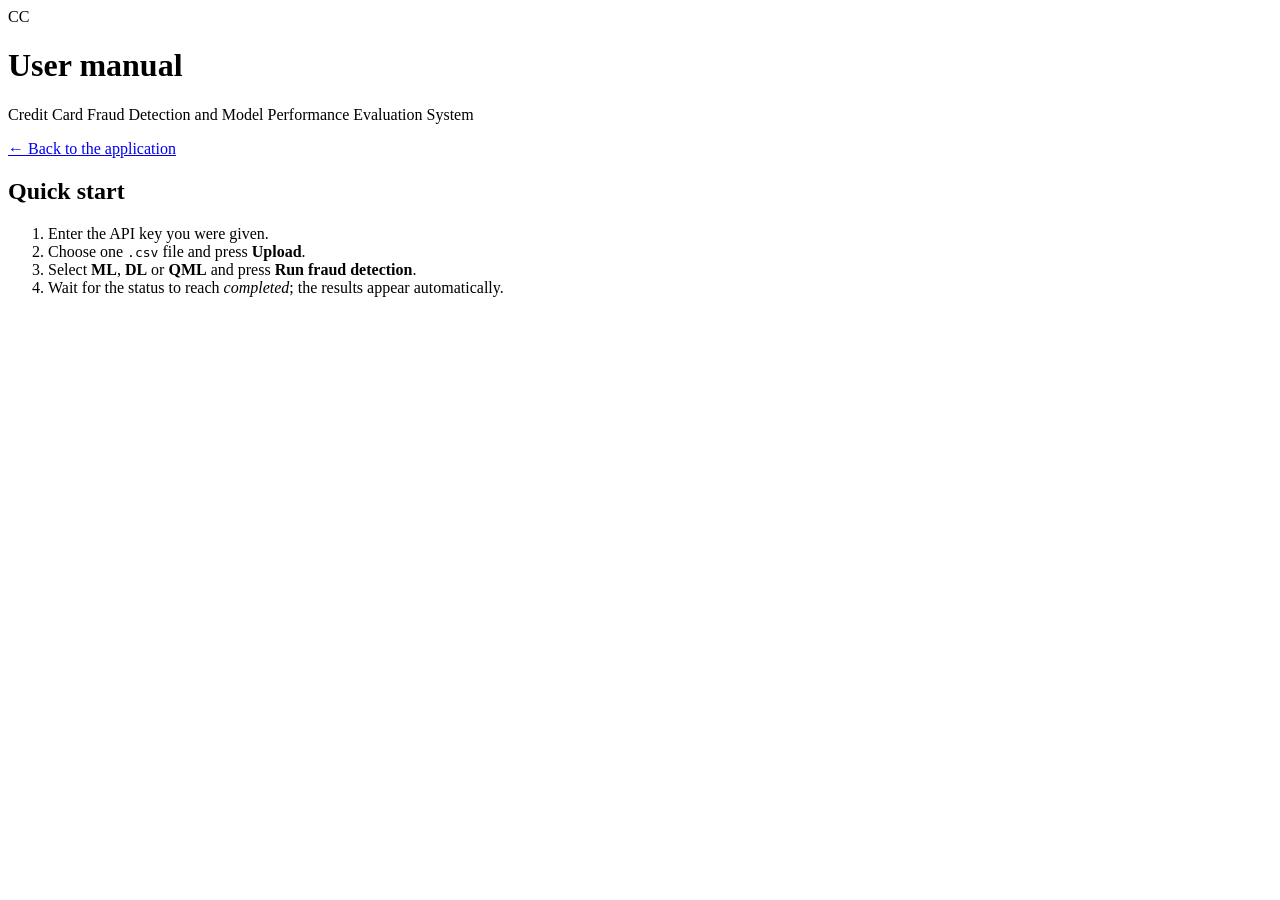
==== client/help.html @ 99098c05 "S2-05: help link, user manual page, single stylesheet, 1280x720 layout - "Help & user manual" link i" ====
<!doctype html>
<html lang="en">
<head>
  <meta charset="utf-8">
  <meta name="viewport" content="width=device-width, initial-scale=1">
  <title>User manual - Credit Card Fraud Detection</title>
  <link rel="stylesheet" href="/static/style.css">
</head>
<body>
  <header class="topbar">
    <div class="brand">
      <span class="logo" aria-hidden="true">CC</span>
      <div>
        <h1>User manual</h1>
        <p class="subtitle">Credit Card Fraud Detection and Model Performance Evaluation System</p>
      </div>
    </div>
    <nav class="topnav"><a href="/" data-testid="back-link">&larr; Back to the application</a></nav>
  </header>
  <main class="manual" data-testid="user-manual">
    <h2>Quick start</h2>
    <ol>
      <li>Enter the API key you were given.</li>
      <li>Choose one <code>.csv</code> file and press <strong>Upload</strong>.</li>
      <li>Select <strong>ML</strong>, <strong>DL</strong> or <strong>QML</strong> and press <strong>Run fraud detection</strong>.</li>
      <li>Wait for the status to reach <em>completed</em>; the results appear automatically.</li>
    </ol>
  </main>
</body>
</html>
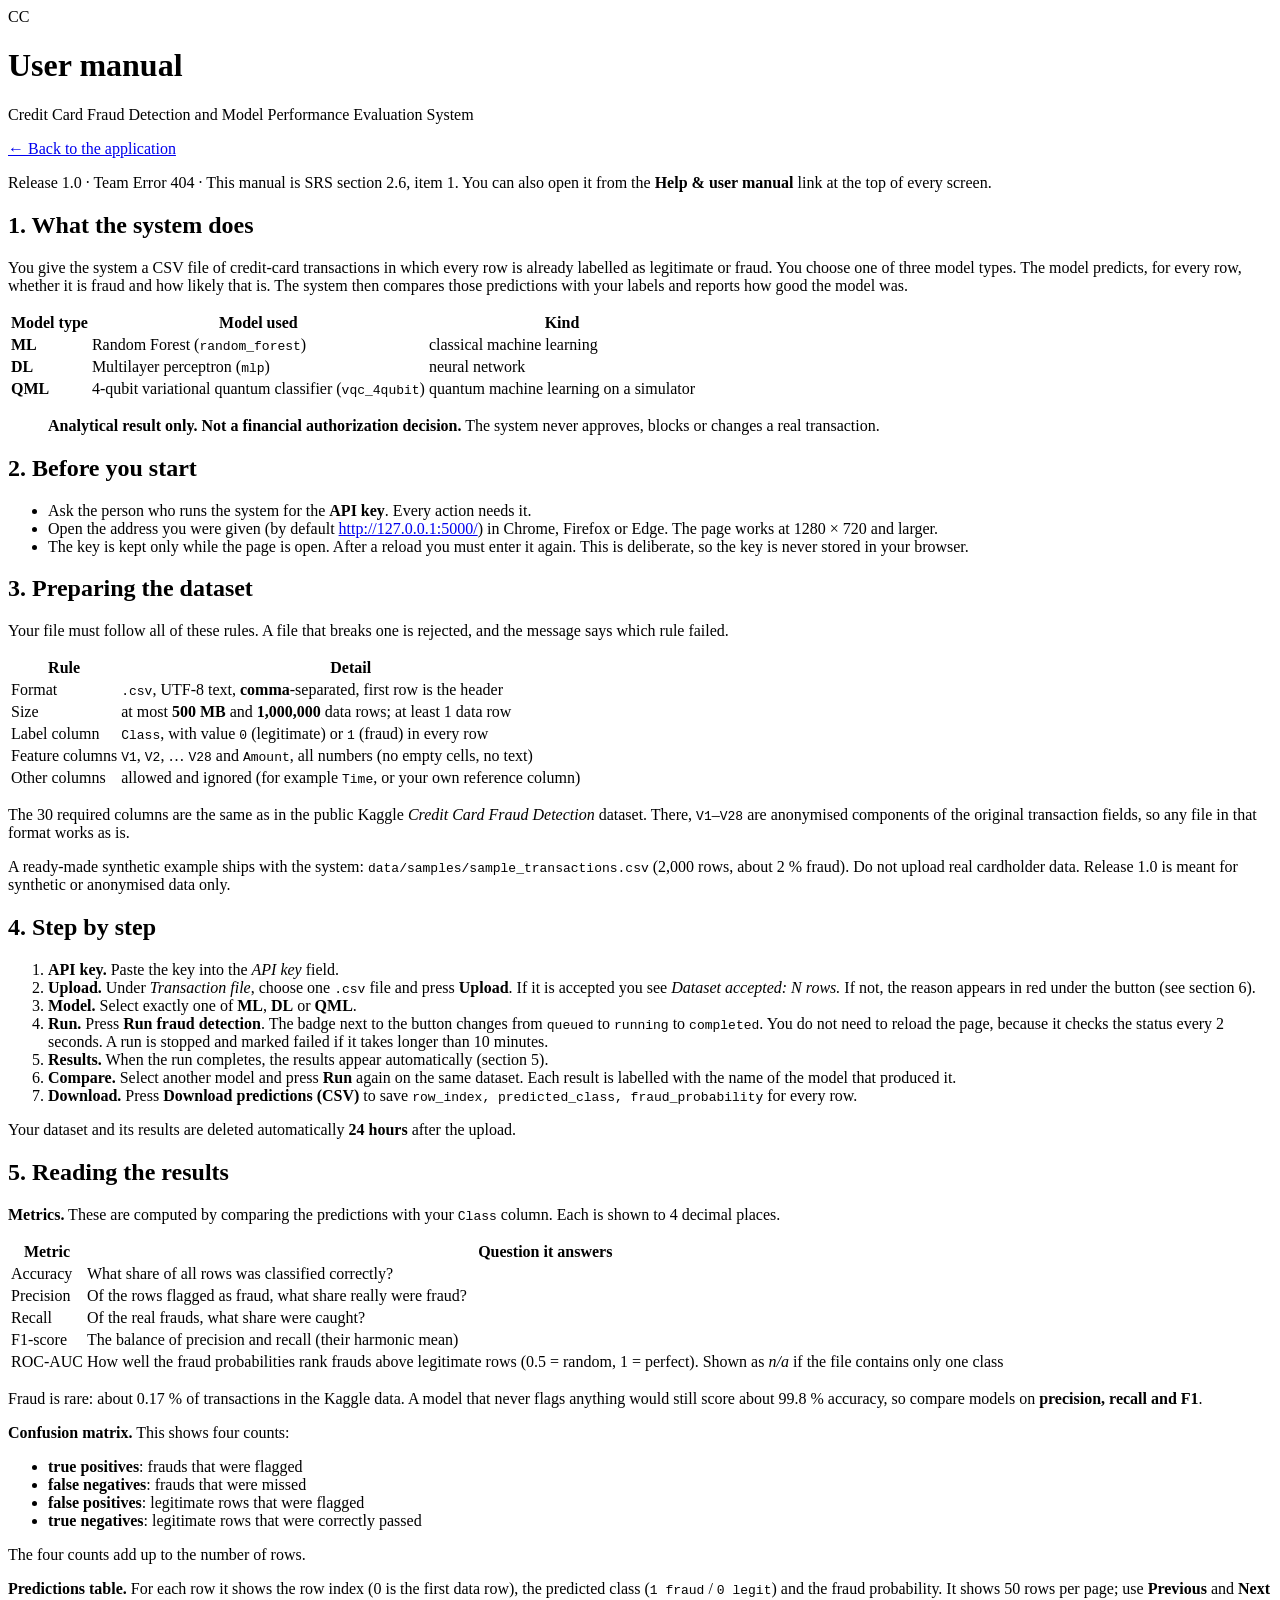
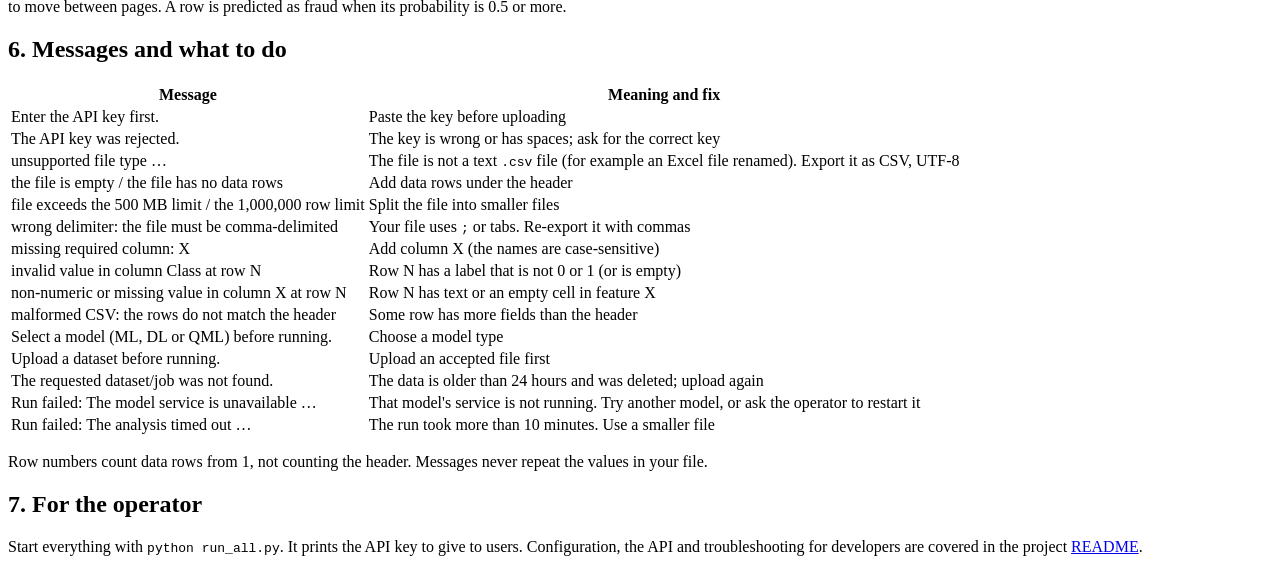
==== commit 515bc4fe: "S2-12: user manual (dataset schema, workflow, troubleshooting) - docs/USER_MANUAL.md, also rendered " ====
--- a/client/help.html
+++ b/client/help.html
@@ -18,13 +18,230 @@
     <nav class="topnav"><a href="/" data-testid="back-link">&larr; Back to the application</a></nav>
   </header>
   <main class="manual" data-testid="user-manual">
-    <h2>Quick start</h2>
-    <ol>
-      <li>Enter the API key you were given.</li>
-      <li>Choose one <code>.csv</code> file and press <strong>Upload</strong>.</li>
-      <li>Select <strong>ML</strong>, <strong>DL</strong> or <strong>QML</strong> and press <strong>Run fraud detection</strong>.</li>
-      <li>Wait for the status to reach <em>completed</em>; the results appear automatically.</li>
-    </ol>
+<p>Release 1.0 · Team Error 404 · This manual is SRS section 2.6, item 1. You can also open it from
+the <strong>Help &amp; user manual</strong> link at the top of every screen.</p>
+<h2>1. What the system does</h2>
+<p>You give the system a CSV file of credit-card transactions in which every row is already labelled
+as legitimate or fraud. You choose one of three model types. The model predicts, for every row,
+whether it is fraud and how likely that is. The system then compares those predictions with your
+labels and reports how good the model was.</p>
+<table>
+<thead>
+<tr>
+<th>Model type</th>
+<th>Model used</th>
+<th>Kind</th>
+</tr>
+</thead>
+<tbody>
+<tr>
+<td><strong>ML</strong></td>
+<td>Random Forest (<code>random_forest</code>)</td>
+<td>classical machine learning</td>
+</tr>
+<tr>
+<td><strong>DL</strong></td>
+<td>Multilayer perceptron (<code>mlp</code>)</td>
+<td>neural network</td>
+</tr>
+<tr>
+<td><strong>QML</strong></td>
+<td>4-qubit variational quantum classifier (<code>vqc_4qubit</code>)</td>
+<td>quantum machine learning on a simulator</td>
+</tr>
+</tbody>
+</table>
+<blockquote>
+<p><strong>Analytical result only. Not a financial authorization decision.</strong> The system never approves,
+blocks or changes a real transaction.</p>
+</blockquote>
+<h2>2. Before you start</h2>
+<ul>
+<li>Ask the person who runs the system for the <strong>API key</strong>. Every action needs it.</li>
+<li>Open the address you were given (by default <a href="http://127.0.0.1:5000/">http://127.0.0.1:5000/</a>) in Chrome, Firefox or Edge.
+  The page works at 1280 × 720 and larger.</li>
+<li>The key is kept only while the page is open. After a reload you must enter it again. This is
+  deliberate, so the key is never stored in your browser.</li>
+</ul>
+<h2>3. Preparing the dataset</h2>
+<p>Your file must follow all of these rules. A file that breaks one is rejected, and the message says
+which rule failed.</p>
+<table>
+<thead>
+<tr>
+<th>Rule</th>
+<th>Detail</th>
+</tr>
+</thead>
+<tbody>
+<tr>
+<td>Format</td>
+<td><code>.csv</code>, UTF-8 text, <strong>comma</strong>-separated, first row is the header</td>
+</tr>
+<tr>
+<td>Size</td>
+<td>at most <strong>500 MB</strong> and <strong>1,000,000</strong> data rows; at least 1 data row</td>
+</tr>
+<tr>
+<td>Label column</td>
+<td><code>Class</code>, with value <code>0</code> (legitimate) or <code>1</code> (fraud) in every row</td>
+</tr>
+<tr>
+<td>Feature columns</td>
+<td><code>V1</code>, <code>V2</code>, … <code>V28</code> and <code>Amount</code>, all numbers (no empty cells, no text)</td>
+</tr>
+<tr>
+<td>Other columns</td>
+<td>allowed and ignored (for example <code>Time</code>, or your own reference column)</td>
+</tr>
+</tbody>
+</table>
+<p>The 30 required columns are the same as in the public Kaggle <em>Credit Card Fraud Detection</em> dataset.
+There, <code>V1</code>–<code>V28</code> are anonymised components of the original transaction fields, so any file in that
+format works as is.</p>
+<p>A ready-made synthetic example ships with the system: <code>data/samples/sample_transactions.csv</code>
+(2,000 rows, about 2 % fraud). Do not upload real cardholder data. Release 1.0 is meant for
+synthetic or anonymised data only.</p>
+<h2>4. Step by step</h2>
+<ol>
+<li><strong>API key.</strong> Paste the key into the <em>API key</em> field.</li>
+<li><strong>Upload.</strong> Under <em>Transaction file</em>, choose one <code>.csv</code> file and press <strong>Upload</strong>. If it is
+   accepted you see <em>Dataset accepted: N rows.</em> If not, the reason appears in red under the button
+   (see section 6).</li>
+<li><strong>Model.</strong> Select exactly one of <strong>ML</strong>, <strong>DL</strong> or <strong>QML</strong>.</li>
+<li><strong>Run.</strong> Press <strong>Run fraud detection</strong>. The badge next to the button changes from
+   <code>queued</code> to <code>running</code> to <code>completed</code>. You do not need to reload the page, because it checks the
+   status every 2 seconds. A run is stopped and marked failed if it takes longer than 10 minutes.</li>
+<li><strong>Results.</strong> When the run completes, the results appear automatically (section 5).</li>
+<li><strong>Compare.</strong> Select another model and press <strong>Run</strong> again on the same dataset. Each result is
+   labelled with the name of the model that produced it.</li>
+<li><strong>Download.</strong> Press <strong>Download predictions (CSV)</strong> to save <code>row_index, predicted_class,
+   fraud_probability</code> for every row.</li>
+</ol>
+<p>Your dataset and its results are deleted automatically <strong>24 hours</strong> after the upload.</p>
+<h2>5. Reading the results</h2>
+<p><strong>Metrics.</strong> These are computed by comparing the predictions with your <code>Class</code> column. Each is shown
+to 4 decimal places.</p>
+<table>
+<thead>
+<tr>
+<th>Metric</th>
+<th>Question it answers</th>
+</tr>
+</thead>
+<tbody>
+<tr>
+<td>Accuracy</td>
+<td>What share of all rows was classified correctly?</td>
+</tr>
+<tr>
+<td>Precision</td>
+<td>Of the rows flagged as fraud, what share really were fraud?</td>
+</tr>
+<tr>
+<td>Recall</td>
+<td>Of the real frauds, what share were caught?</td>
+</tr>
+<tr>
+<td>F1-score</td>
+<td>The balance of precision and recall (their harmonic mean)</td>
+</tr>
+<tr>
+<td>ROC-AUC</td>
+<td>How well the fraud probabilities rank frauds above legitimate rows (0.5 = random, 1 = perfect). Shown as <em>n/a</em> if the file contains only one class</td>
+</tr>
+</tbody>
+</table>
+<p>Fraud is rare: about 0.17 % of transactions in the Kaggle data. A model that never flags anything
+would still score about 99.8 % accuracy, so compare models on <strong>precision, recall and F1</strong>.</p>
+<p><strong>Confusion matrix.</strong> This shows four counts:</p>
+<ul>
+<li><strong>true positives</strong>: frauds that were flagged</li>
+<li><strong>false negatives</strong>: frauds that were missed</li>
+<li><strong>false positives</strong>: legitimate rows that were flagged</li>
+<li><strong>true negatives</strong>: legitimate rows that were correctly passed</li>
+</ul>
+<p>The four counts add up to the number of rows.</p>
+<p><strong>Predictions table.</strong> For each row it shows the row index (0 is the first data row), the predicted
+class (<code>1 fraud</code> / <code>0 legit</code>) and the fraud probability. It shows 50 rows per page; use <strong>Previous</strong>
+and <strong>Next</strong> to move between pages. A row is predicted as fraud when its probability is 0.5 or more.</p>
+<h2>6. Messages and what to do</h2>
+<table>
+<thead>
+<tr>
+<th>Message</th>
+<th>Meaning and fix</th>
+</tr>
+</thead>
+<tbody>
+<tr>
+<td>Enter the API key first.</td>
+<td>Paste the key before uploading</td>
+</tr>
+<tr>
+<td>The API key was rejected.</td>
+<td>The key is wrong or has spaces; ask for the correct key</td>
+</tr>
+<tr>
+<td>unsupported file type …</td>
+<td>The file is not a text <code>.csv</code> file (for example an Excel file renamed). Export it as CSV, UTF-8</td>
+</tr>
+<tr>
+<td>the file is empty / the file has no data rows</td>
+<td>Add data rows under the header</td>
+</tr>
+<tr>
+<td>file exceeds the 500 MB limit / the 1,000,000 row limit</td>
+<td>Split the file into smaller files</td>
+</tr>
+<tr>
+<td>wrong delimiter: the file must be comma-delimited</td>
+<td>Your file uses <code>;</code> or tabs. Re-export it with commas</td>
+</tr>
+<tr>
+<td>missing required column: X</td>
+<td>Add column X (the names are case-sensitive)</td>
+</tr>
+<tr>
+<td>invalid value in column Class at row N</td>
+<td>Row N has a label that is not 0 or 1 (or is empty)</td>
+</tr>
+<tr>
+<td>non-numeric or missing value in column X at row N</td>
+<td>Row N has text or an empty cell in feature X</td>
+</tr>
+<tr>
+<td>malformed CSV: the rows do not match the header</td>
+<td>Some row has more fields than the header</td>
+</tr>
+<tr>
+<td>Select a model (ML, DL or QML) before running.</td>
+<td>Choose a model type</td>
+</tr>
+<tr>
+<td>Upload a dataset before running.</td>
+<td>Upload an accepted file first</td>
+</tr>
+<tr>
+<td>The requested dataset/job was not found.</td>
+<td>The data is older than 24 hours and was deleted; upload again</td>
+</tr>
+<tr>
+<td>Run failed: The model service is unavailable …</td>
+<td>That model's service is not running. Try another model, or ask the operator to restart it</td>
+</tr>
+<tr>
+<td>Run failed: The analysis timed out …</td>
+<td>The run took more than 10 minutes. Use a smaller file</td>
+</tr>
+</tbody>
+</table>
+<p>Row numbers count data rows from 1, not counting the header. Messages never repeat the values
+in your file.</p>
+<h2>7. For the operator</h2>
+<p>Start everything with <code>python run_all.py</code>. It prints the API key to give to users. Configuration,
+the API and troubleshooting for developers are covered in the project
+<a href="https://github.com/AMAN-PRIYANSH/SE-MINI-PROJECT#readme">README</a>.</p>
   </main>
 </body>
 </html>
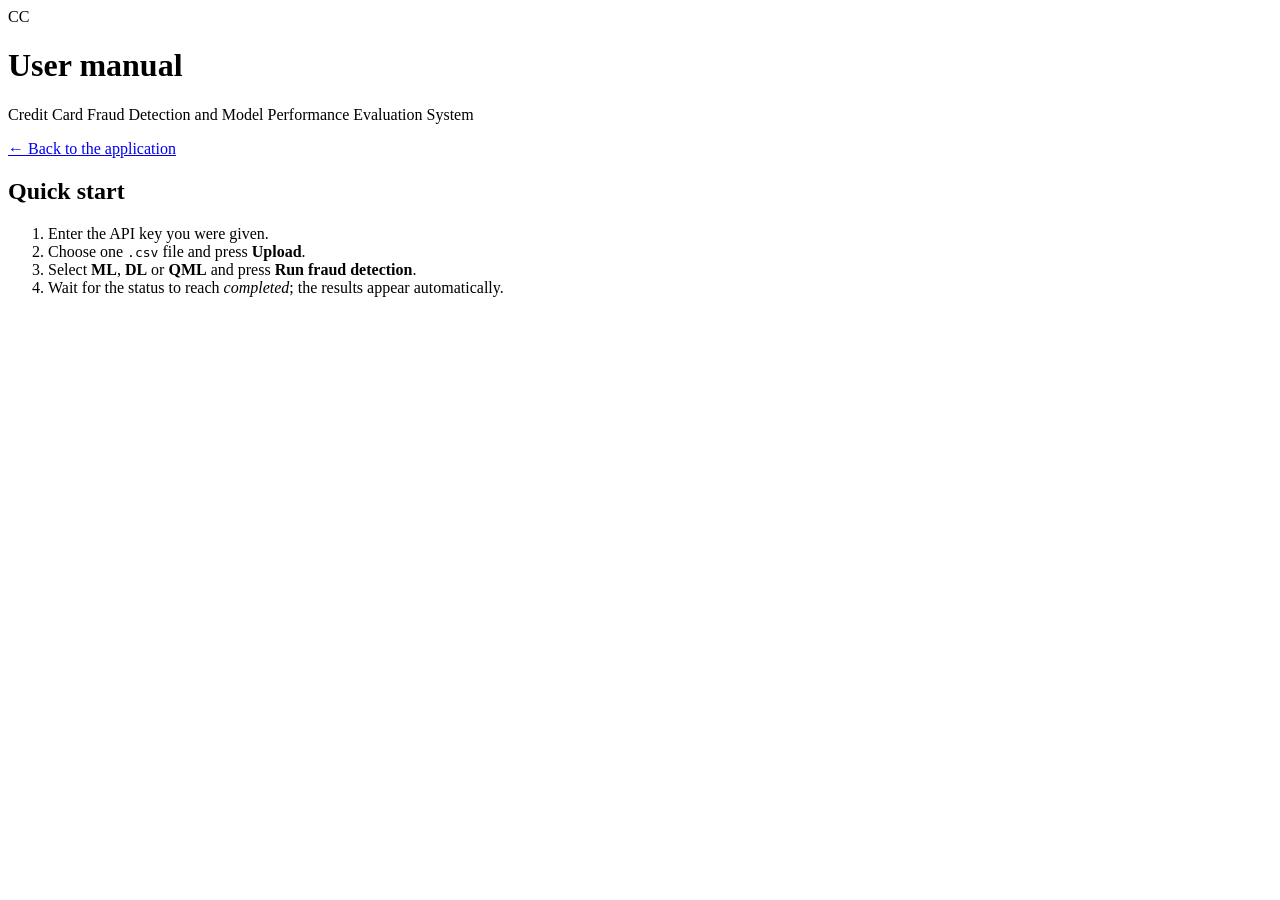
==== commit 07563586: "Merge e8d4ca0c48719fe1cec01365cbdfaba96f766314 into 2ce9b13adddfa24fc6ad812a5352a7b7e3734dda" ====
--- a/client/help.html
+++ b/client/help.html
@@ -18,230 +18,13 @@
     <nav class="topnav"><a href="/" data-testid="back-link">&larr; Back to the application</a></nav>
   </header>
   <main class="manual" data-testid="user-manual">
-<p>Release 1.0 · Team Error 404 · This manual is SRS section 2.6, item 1. You can also open it from
-the <strong>Help &amp; user manual</strong> link at the top of every screen.</p>
-<h2>1. What the system does</h2>
-<p>You give the system a CSV file of credit-card transactions in which every row is already labelled
-as legitimate or fraud. You choose one of three model types. The model predicts, for every row,
-whether it is fraud and how likely that is. The system then compares those predictions with your
-labels and reports how good the model was.</p>
-<table>
-<thead>
-<tr>
-<th>Model type</th>
-<th>Model used</th>
-<th>Kind</th>
-</tr>
-</thead>
-<tbody>
-<tr>
-<td><strong>ML</strong></td>
-<td>Random Forest (<code>random_forest</code>)</td>
-<td>classical machine learning</td>
-</tr>
-<tr>
-<td><strong>DL</strong></td>
-<td>Multilayer perceptron (<code>mlp</code>)</td>
-<td>neural network</td>
-</tr>
-<tr>
-<td><strong>QML</strong></td>
-<td>4-qubit variational quantum classifier (<code>vqc_4qubit</code>)</td>
-<td>quantum machine learning on a simulator</td>
-</tr>
-</tbody>
-</table>
-<blockquote>
-<p><strong>Analytical result only. Not a financial authorization decision.</strong> The system never approves,
-blocks or changes a real transaction.</p>
-</blockquote>
-<h2>2. Before you start</h2>
-<ul>
-<li>Ask the person who runs the system for the <strong>API key</strong>. Every action needs it.</li>
-<li>Open the address you were given (by default <a href="http://127.0.0.1:5000/">http://127.0.0.1:5000/</a>) in Chrome, Firefox or Edge.
-  The page works at 1280 × 720 and larger.</li>
-<li>The key is kept only while the page is open. After a reload you must enter it again. This is
-  deliberate, so the key is never stored in your browser.</li>
-</ul>
-<h2>3. Preparing the dataset</h2>
-<p>Your file must follow all of these rules. A file that breaks one is rejected, and the message says
-which rule failed.</p>
-<table>
-<thead>
-<tr>
-<th>Rule</th>
-<th>Detail</th>
-</tr>
-</thead>
-<tbody>
-<tr>
-<td>Format</td>
-<td><code>.csv</code>, UTF-8 text, <strong>comma</strong>-separated, first row is the header</td>
-</tr>
-<tr>
-<td>Size</td>
-<td>at most <strong>500 MB</strong> and <strong>1,000,000</strong> data rows; at least 1 data row</td>
-</tr>
-<tr>
-<td>Label column</td>
-<td><code>Class</code>, with value <code>0</code> (legitimate) or <code>1</code> (fraud) in every row</td>
-</tr>
-<tr>
-<td>Feature columns</td>
-<td><code>V1</code>, <code>V2</code>, … <code>V28</code> and <code>Amount</code>, all numbers (no empty cells, no text)</td>
-</tr>
-<tr>
-<td>Other columns</td>
-<td>allowed and ignored (for example <code>Time</code>, or your own reference column)</td>
-</tr>
-</tbody>
-</table>
-<p>The 30 required columns are the same as in the public Kaggle <em>Credit Card Fraud Detection</em> dataset.
-There, <code>V1</code>–<code>V28</code> are anonymised components of the original transaction fields, so any file in that
-format works as is.</p>
-<p>A ready-made synthetic example ships with the system: <code>data/samples/sample_transactions.csv</code>
-(2,000 rows, about 2 % fraud). Do not upload real cardholder data. Release 1.0 is meant for
-synthetic or anonymised data only.</p>
-<h2>4. Step by step</h2>
-<ol>
-<li><strong>API key.</strong> Paste the key into the <em>API key</em> field.</li>
-<li><strong>Upload.</strong> Under <em>Transaction file</em>, choose one <code>.csv</code> file and press <strong>Upload</strong>. If it is
-   accepted you see <em>Dataset accepted: N rows.</em> If not, the reason appears in red under the button
-   (see section 6).</li>
-<li><strong>Model.</strong> Select exactly one of <strong>ML</strong>, <strong>DL</strong> or <strong>QML</strong>.</li>
-<li><strong>Run.</strong> Press <strong>Run fraud detection</strong>. The badge next to the button changes from
-   <code>queued</code> to <code>running</code> to <code>completed</code>. You do not need to reload the page, because it checks the
-   status every 2 seconds. A run is stopped and marked failed if it takes longer than 10 minutes.</li>
-<li><strong>Results.</strong> When the run completes, the results appear automatically (section 5).</li>
-<li><strong>Compare.</strong> Select another model and press <strong>Run</strong> again on the same dataset. Each result is
-   labelled with the name of the model that produced it.</li>
-<li><strong>Download.</strong> Press <strong>Download predictions (CSV)</strong> to save <code>row_index, predicted_class,
-   fraud_probability</code> for every row.</li>
-</ol>
-<p>Your dataset and its results are deleted automatically <strong>24 hours</strong> after the upload.</p>
-<h2>5. Reading the results</h2>
-<p><strong>Metrics.</strong> These are computed by comparing the predictions with your <code>Class</code> column. Each is shown
-to 4 decimal places.</p>
-<table>
-<thead>
-<tr>
-<th>Metric</th>
-<th>Question it answers</th>
-</tr>
-</thead>
-<tbody>
-<tr>
-<td>Accuracy</td>
-<td>What share of all rows was classified correctly?</td>
-</tr>
-<tr>
-<td>Precision</td>
-<td>Of the rows flagged as fraud, what share really were fraud?</td>
-</tr>
-<tr>
-<td>Recall</td>
-<td>Of the real frauds, what share were caught?</td>
-</tr>
-<tr>
-<td>F1-score</td>
-<td>The balance of precision and recall (their harmonic mean)</td>
-</tr>
-<tr>
-<td>ROC-AUC</td>
-<td>How well the fraud probabilities rank frauds above legitimate rows (0.5 = random, 1 = perfect). Shown as <em>n/a</em> if the file contains only one class</td>
-</tr>
-</tbody>
-</table>
-<p>Fraud is rare: about 0.17 % of transactions in the Kaggle data. A model that never flags anything
-would still score about 99.8 % accuracy, so compare models on <strong>precision, recall and F1</strong>.</p>
-<p><strong>Confusion matrix.</strong> This shows four counts:</p>
-<ul>
-<li><strong>true positives</strong>: frauds that were flagged</li>
-<li><strong>false negatives</strong>: frauds that were missed</li>
-<li><strong>false positives</strong>: legitimate rows that were flagged</li>
-<li><strong>true negatives</strong>: legitimate rows that were correctly passed</li>
-</ul>
-<p>The four counts add up to the number of rows.</p>
-<p><strong>Predictions table.</strong> For each row it shows the row index (0 is the first data row), the predicted
-class (<code>1 fraud</code> / <code>0 legit</code>) and the fraud probability. It shows 50 rows per page; use <strong>Previous</strong>
-and <strong>Next</strong> to move between pages. A row is predicted as fraud when its probability is 0.5 or more.</p>
-<h2>6. Messages and what to do</h2>
-<table>
-<thead>
-<tr>
-<th>Message</th>
-<th>Meaning and fix</th>
-</tr>
-</thead>
-<tbody>
-<tr>
-<td>Enter the API key first.</td>
-<td>Paste the key before uploading</td>
-</tr>
-<tr>
-<td>The API key was rejected.</td>
-<td>The key is wrong or has spaces; ask for the correct key</td>
-</tr>
-<tr>
-<td>unsupported file type …</td>
-<td>The file is not a text <code>.csv</code> file (for example an Excel file renamed). Export it as CSV, UTF-8</td>
-</tr>
-<tr>
-<td>the file is empty / the file has no data rows</td>
-<td>Add data rows under the header</td>
-</tr>
-<tr>
-<td>file exceeds the 500 MB limit / the 1,000,000 row limit</td>
-<td>Split the file into smaller files</td>
-</tr>
-<tr>
-<td>wrong delimiter: the file must be comma-delimited</td>
-<td>Your file uses <code>;</code> or tabs. Re-export it with commas</td>
-</tr>
-<tr>
-<td>missing required column: X</td>
-<td>Add column X (the names are case-sensitive)</td>
-</tr>
-<tr>
-<td>invalid value in column Class at row N</td>
-<td>Row N has a label that is not 0 or 1 (or is empty)</td>
-</tr>
-<tr>
-<td>non-numeric or missing value in column X at row N</td>
-<td>Row N has text or an empty cell in feature X</td>
-</tr>
-<tr>
-<td>malformed CSV: the rows do not match the header</td>
-<td>Some row has more fields than the header</td>
-</tr>
-<tr>
-<td>Select a model (ML, DL or QML) before running.</td>
-<td>Choose a model type</td>
-</tr>
-<tr>
-<td>Upload a dataset before running.</td>
-<td>Upload an accepted file first</td>
-</tr>
-<tr>
-<td>The requested dataset/job was not found.</td>
-<td>The data is older than 24 hours and was deleted; upload again</td>
-</tr>
-<tr>
-<td>Run failed: The model service is unavailable …</td>
-<td>That model's service is not running. Try another model, or ask the operator to restart it</td>
-</tr>
-<tr>
-<td>Run failed: The analysis timed out …</td>
-<td>The run took more than 10 minutes. Use a smaller file</td>
-</tr>
-</tbody>
-</table>
-<p>Row numbers count data rows from 1, not counting the header. Messages never repeat the values
-in your file.</p>
-<h2>7. For the operator</h2>
-<p>Start everything with <code>python run_all.py</code>. It prints the API key to give to users. Configuration,
-the API and troubleshooting for developers are covered in the project
-<a href="https://github.com/AMAN-PRIYANSH/SE-MINI-PROJECT#readme">README</a>.</p>
+    <h2>Quick start</h2>
+    <ol>
+      <li>Enter the API key you were given.</li>
+      <li>Choose one <code>.csv</code> file and press <strong>Upload</strong>.</li>
+      <li>Select <strong>ML</strong>, <strong>DL</strong> or <strong>QML</strong> and press <strong>Run fraud detection</strong>.</li>
+      <li>Wait for the status to reach <em>completed</em>; the results appear automatically.</li>
+    </ol>
   </main>
 </body>
 </html>
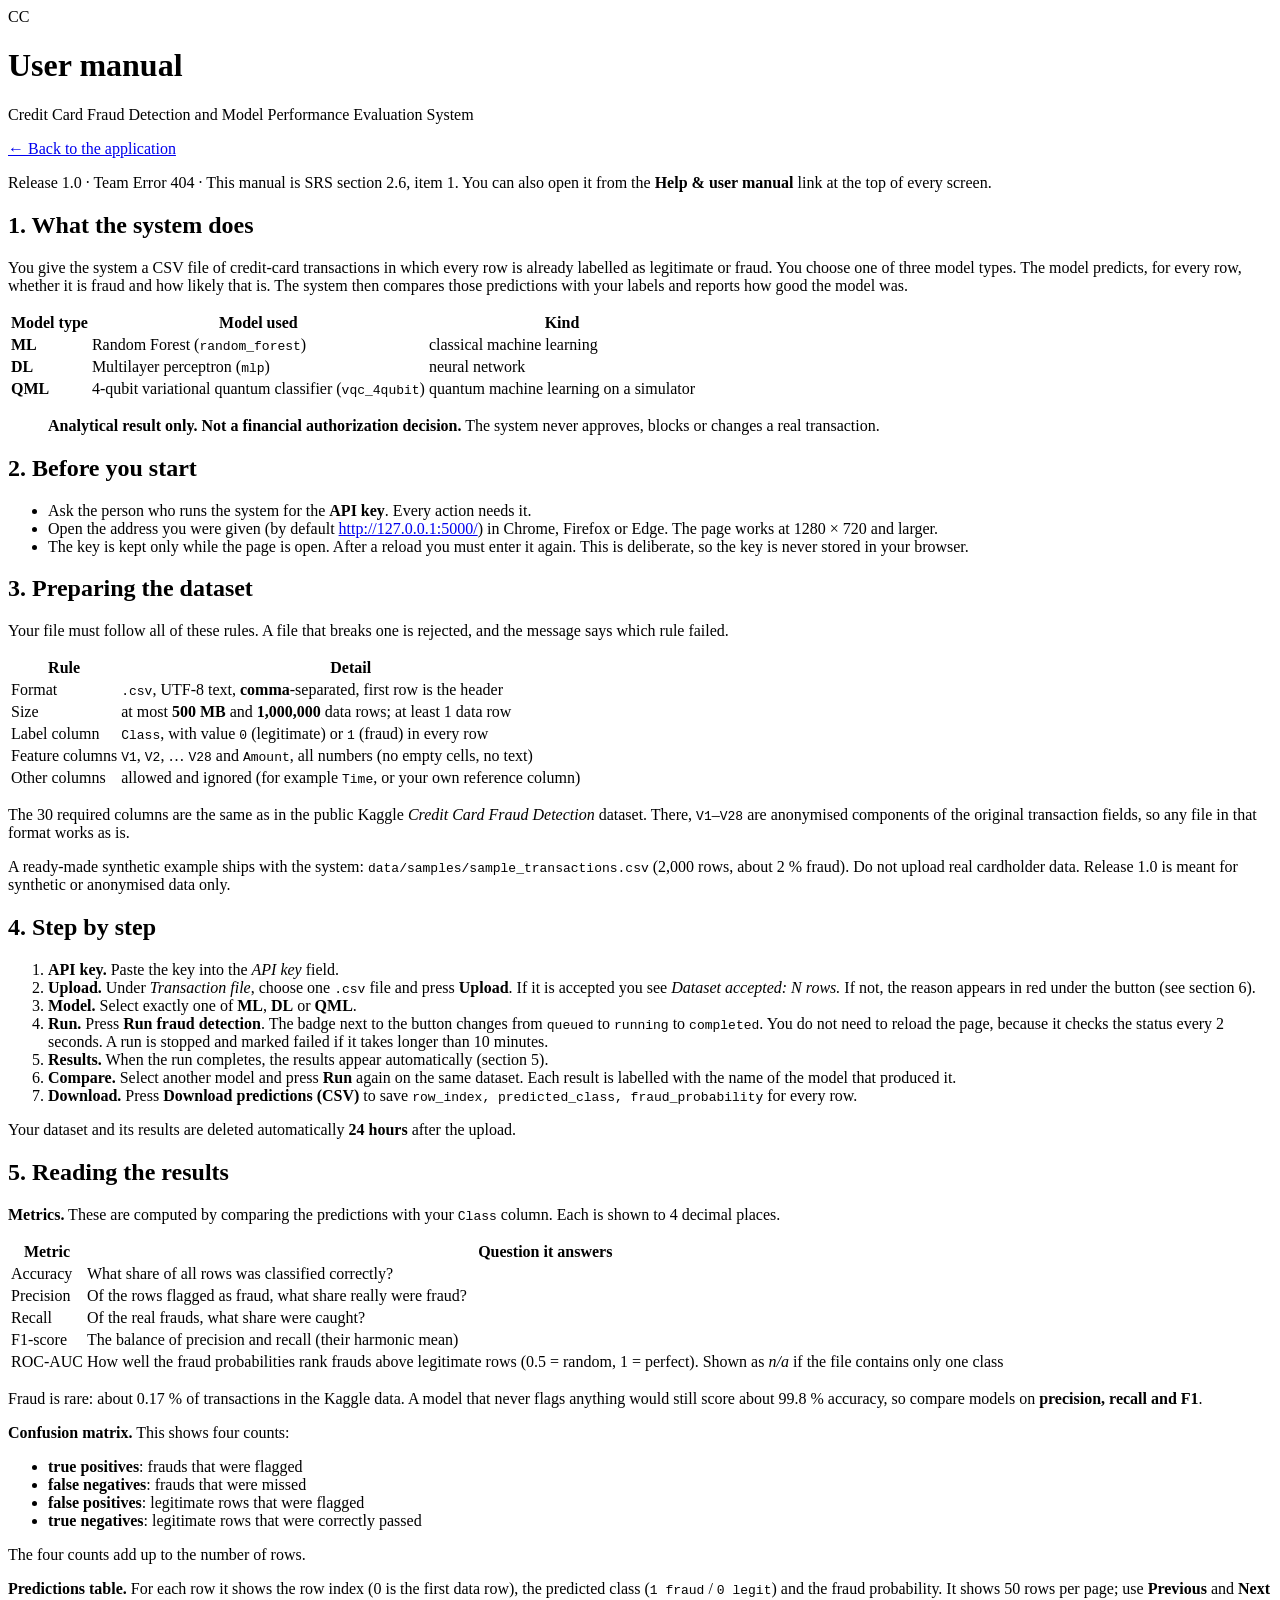
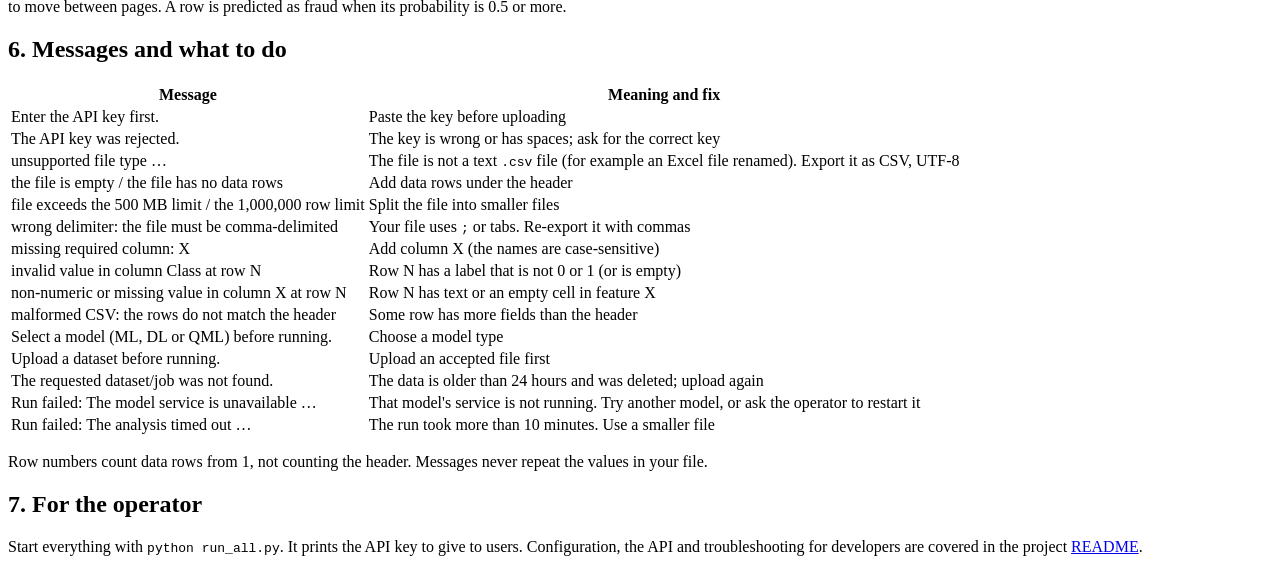
==== commit 1caae94d: "Merge 515bc4fe5f0aa99b251ebe888ad4f537fe7a7eff into 2ce9b13adddfa24fc6ad812a5352a7b7e3734dda" ====
--- a/client/help.html
+++ b/client/help.html
@@ -18,13 +18,230 @@
     <nav class="topnav"><a href="/" data-testid="back-link">&larr; Back to the application</a></nav>
   </header>
   <main class="manual" data-testid="user-manual">
-    <h2>Quick start</h2>
-    <ol>
-      <li>Enter the API key you were given.</li>
-      <li>Choose one <code>.csv</code> file and press <strong>Upload</strong>.</li>
-      <li>Select <strong>ML</strong>, <strong>DL</strong> or <strong>QML</strong> and press <strong>Run fraud detection</strong>.</li>
-      <li>Wait for the status to reach <em>completed</em>; the results appear automatically.</li>
-    </ol>
+<p>Release 1.0 · Team Error 404 · This manual is SRS section 2.6, item 1. You can also open it from
+the <strong>Help &amp; user manual</strong> link at the top of every screen.</p>
+<h2>1. What the system does</h2>
+<p>You give the system a CSV file of credit-card transactions in which every row is already labelled
+as legitimate or fraud. You choose one of three model types. The model predicts, for every row,
+whether it is fraud and how likely that is. The system then compares those predictions with your
+labels and reports how good the model was.</p>
+<table>
+<thead>
+<tr>
+<th>Model type</th>
+<th>Model used</th>
+<th>Kind</th>
+</tr>
+</thead>
+<tbody>
+<tr>
+<td><strong>ML</strong></td>
+<td>Random Forest (<code>random_forest</code>)</td>
+<td>classical machine learning</td>
+</tr>
+<tr>
+<td><strong>DL</strong></td>
+<td>Multilayer perceptron (<code>mlp</code>)</td>
+<td>neural network</td>
+</tr>
+<tr>
+<td><strong>QML</strong></td>
+<td>4-qubit variational quantum classifier (<code>vqc_4qubit</code>)</td>
+<td>quantum machine learning on a simulator</td>
+</tr>
+</tbody>
+</table>
+<blockquote>
+<p><strong>Analytical result only. Not a financial authorization decision.</strong> The system never approves,
+blocks or changes a real transaction.</p>
+</blockquote>
+<h2>2. Before you start</h2>
+<ul>
+<li>Ask the person who runs the system for the <strong>API key</strong>. Every action needs it.</li>
+<li>Open the address you were given (by default <a href="http://127.0.0.1:5000/">http://127.0.0.1:5000/</a>) in Chrome, Firefox or Edge.
+  The page works at 1280 × 720 and larger.</li>
+<li>The key is kept only while the page is open. After a reload you must enter it again. This is
+  deliberate, so the key is never stored in your browser.</li>
+</ul>
+<h2>3. Preparing the dataset</h2>
+<p>Your file must follow all of these rules. A file that breaks one is rejected, and the message says
+which rule failed.</p>
+<table>
+<thead>
+<tr>
+<th>Rule</th>
+<th>Detail</th>
+</tr>
+</thead>
+<tbody>
+<tr>
+<td>Format</td>
+<td><code>.csv</code>, UTF-8 text, <strong>comma</strong>-separated, first row is the header</td>
+</tr>
+<tr>
+<td>Size</td>
+<td>at most <strong>500 MB</strong> and <strong>1,000,000</strong> data rows; at least 1 data row</td>
+</tr>
+<tr>
+<td>Label column</td>
+<td><code>Class</code>, with value <code>0</code> (legitimate) or <code>1</code> (fraud) in every row</td>
+</tr>
+<tr>
+<td>Feature columns</td>
+<td><code>V1</code>, <code>V2</code>, … <code>V28</code> and <code>Amount</code>, all numbers (no empty cells, no text)</td>
+</tr>
+<tr>
+<td>Other columns</td>
+<td>allowed and ignored (for example <code>Time</code>, or your own reference column)</td>
+</tr>
+</tbody>
+</table>
+<p>The 30 required columns are the same as in the public Kaggle <em>Credit Card Fraud Detection</em> dataset.
+There, <code>V1</code>–<code>V28</code> are anonymised components of the original transaction fields, so any file in that
+format works as is.</p>
+<p>A ready-made synthetic example ships with the system: <code>data/samples/sample_transactions.csv</code>
+(2,000 rows, about 2 % fraud). Do not upload real cardholder data. Release 1.0 is meant for
+synthetic or anonymised data only.</p>
+<h2>4. Step by step</h2>
+<ol>
+<li><strong>API key.</strong> Paste the key into the <em>API key</em> field.</li>
+<li><strong>Upload.</strong> Under <em>Transaction file</em>, choose one <code>.csv</code> file and press <strong>Upload</strong>. If it is
+   accepted you see <em>Dataset accepted: N rows.</em> If not, the reason appears in red under the button
+   (see section 6).</li>
+<li><strong>Model.</strong> Select exactly one of <strong>ML</strong>, <strong>DL</strong> or <strong>QML</strong>.</li>
+<li><strong>Run.</strong> Press <strong>Run fraud detection</strong>. The badge next to the button changes from
+   <code>queued</code> to <code>running</code> to <code>completed</code>. You do not need to reload the page, because it checks the
+   status every 2 seconds. A run is stopped and marked failed if it takes longer than 10 minutes.</li>
+<li><strong>Results.</strong> When the run completes, the results appear automatically (section 5).</li>
+<li><strong>Compare.</strong> Select another model and press <strong>Run</strong> again on the same dataset. Each result is
+   labelled with the name of the model that produced it.</li>
+<li><strong>Download.</strong> Press <strong>Download predictions (CSV)</strong> to save <code>row_index, predicted_class,
+   fraud_probability</code> for every row.</li>
+</ol>
+<p>Your dataset and its results are deleted automatically <strong>24 hours</strong> after the upload.</p>
+<h2>5. Reading the results</h2>
+<p><strong>Metrics.</strong> These are computed by comparing the predictions with your <code>Class</code> column. Each is shown
+to 4 decimal places.</p>
+<table>
+<thead>
+<tr>
+<th>Metric</th>
+<th>Question it answers</th>
+</tr>
+</thead>
+<tbody>
+<tr>
+<td>Accuracy</td>
+<td>What share of all rows was classified correctly?</td>
+</tr>
+<tr>
+<td>Precision</td>
+<td>Of the rows flagged as fraud, what share really were fraud?</td>
+</tr>
+<tr>
+<td>Recall</td>
+<td>Of the real frauds, what share were caught?</td>
+</tr>
+<tr>
+<td>F1-score</td>
+<td>The balance of precision and recall (their harmonic mean)</td>
+</tr>
+<tr>
+<td>ROC-AUC</td>
+<td>How well the fraud probabilities rank frauds above legitimate rows (0.5 = random, 1 = perfect). Shown as <em>n/a</em> if the file contains only one class</td>
+</tr>
+</tbody>
+</table>
+<p>Fraud is rare: about 0.17 % of transactions in the Kaggle data. A model that never flags anything
+would still score about 99.8 % accuracy, so compare models on <strong>precision, recall and F1</strong>.</p>
+<p><strong>Confusion matrix.</strong> This shows four counts:</p>
+<ul>
+<li><strong>true positives</strong>: frauds that were flagged</li>
+<li><strong>false negatives</strong>: frauds that were missed</li>
+<li><strong>false positives</strong>: legitimate rows that were flagged</li>
+<li><strong>true negatives</strong>: legitimate rows that were correctly passed</li>
+</ul>
+<p>The four counts add up to the number of rows.</p>
+<p><strong>Predictions table.</strong> For each row it shows the row index (0 is the first data row), the predicted
+class (<code>1 fraud</code> / <code>0 legit</code>) and the fraud probability. It shows 50 rows per page; use <strong>Previous</strong>
+and <strong>Next</strong> to move between pages. A row is predicted as fraud when its probability is 0.5 or more.</p>
+<h2>6. Messages and what to do</h2>
+<table>
+<thead>
+<tr>
+<th>Message</th>
+<th>Meaning and fix</th>
+</tr>
+</thead>
+<tbody>
+<tr>
+<td>Enter the API key first.</td>
+<td>Paste the key before uploading</td>
+</tr>
+<tr>
+<td>The API key was rejected.</td>
+<td>The key is wrong or has spaces; ask for the correct key</td>
+</tr>
+<tr>
+<td>unsupported file type …</td>
+<td>The file is not a text <code>.csv</code> file (for example an Excel file renamed). Export it as CSV, UTF-8</td>
+</tr>
+<tr>
+<td>the file is empty / the file has no data rows</td>
+<td>Add data rows under the header</td>
+</tr>
+<tr>
+<td>file exceeds the 500 MB limit / the 1,000,000 row limit</td>
+<td>Split the file into smaller files</td>
+</tr>
+<tr>
+<td>wrong delimiter: the file must be comma-delimited</td>
+<td>Your file uses <code>;</code> or tabs. Re-export it with commas</td>
+</tr>
+<tr>
+<td>missing required column: X</td>
+<td>Add column X (the names are case-sensitive)</td>
+</tr>
+<tr>
+<td>invalid value in column Class at row N</td>
+<td>Row N has a label that is not 0 or 1 (or is empty)</td>
+</tr>
+<tr>
+<td>non-numeric or missing value in column X at row N</td>
+<td>Row N has text or an empty cell in feature X</td>
+</tr>
+<tr>
+<td>malformed CSV: the rows do not match the header</td>
+<td>Some row has more fields than the header</td>
+</tr>
+<tr>
+<td>Select a model (ML, DL or QML) before running.</td>
+<td>Choose a model type</td>
+</tr>
+<tr>
+<td>Upload a dataset before running.</td>
+<td>Upload an accepted file first</td>
+</tr>
+<tr>
+<td>The requested dataset/job was not found.</td>
+<td>The data is older than 24 hours and was deleted; upload again</td>
+</tr>
+<tr>
+<td>Run failed: The model service is unavailable …</td>
+<td>That model's service is not running. Try another model, or ask the operator to restart it</td>
+</tr>
+<tr>
+<td>Run failed: The analysis timed out …</td>
+<td>The run took more than 10 minutes. Use a smaller file</td>
+</tr>
+</tbody>
+</table>
+<p>Row numbers count data rows from 1, not counting the header. Messages never repeat the values
+in your file.</p>
+<h2>7. For the operator</h2>
+<p>Start everything with <code>python run_all.py</code>. It prints the API key to give to users. Configuration,
+the API and troubleshooting for developers are covered in the project
+<a href="https://github.com/AMAN-PRIYANSH/SE-MINI-PROJECT#readme">README</a>.</p>
   </main>
 </body>
 </html>
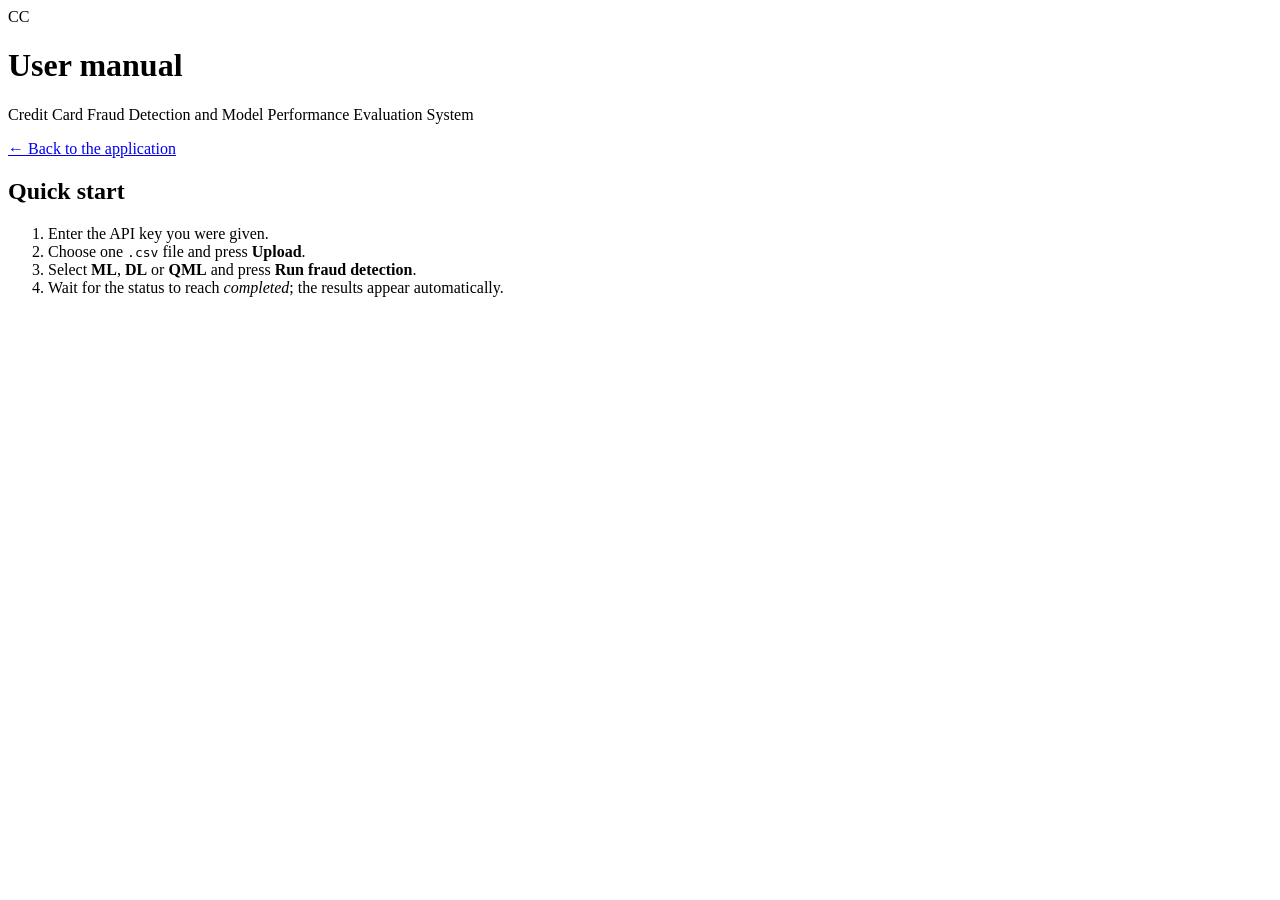
==== commit 116fa73a: "S2-05: help link, user manual page, single stylesheet, 1280x720 layout - "Help & user manual" link i" ====
--- a/client/help.html
+++ b/client/help.html
@@ -18,230 +18,13 @@
     <nav class="topnav"><a href="/" data-testid="back-link">&larr; Back to the application</a></nav>
   </header>
   <main class="manual" data-testid="user-manual">
-<p>Release 1.0 · Team Error 404 · This manual is SRS section 2.6, item 1. You can also open it from
-the <strong>Help &amp; user manual</strong> link at the top of every screen.</p>
-<h2>1. What the system does</h2>
-<p>You give the system a CSV file of credit-card transactions in which every row is already labelled
-as legitimate or fraud. You choose one of three model types. The model predicts, for every row,
-whether it is fraud and how likely that is. The system then compares those predictions with your
-labels and reports how good the model was.</p>
-<table>
-<thead>
-<tr>
-<th>Model type</th>
-<th>Model used</th>
-<th>Kind</th>
-</tr>
-</thead>
-<tbody>
-<tr>
-<td><strong>ML</strong></td>
-<td>Random Forest (<code>random_forest</code>)</td>
-<td>classical machine learning</td>
-</tr>
-<tr>
-<td><strong>DL</strong></td>
-<td>Multilayer perceptron (<code>mlp</code>)</td>
-<td>neural network</td>
-</tr>
-<tr>
-<td><strong>QML</strong></td>
-<td>4-qubit variational quantum classifier (<code>vqc_4qubit</code>)</td>
-<td>quantum machine learning on a simulator</td>
-</tr>
-</tbody>
-</table>
-<blockquote>
-<p><strong>Analytical result only. Not a financial authorization decision.</strong> The system never approves,
-blocks or changes a real transaction.</p>
-</blockquote>
-<h2>2. Before you start</h2>
-<ul>
-<li>Ask the person who runs the system for the <strong>API key</strong>. Every action needs it.</li>
-<li>Open the address you were given (by default <a href="http://127.0.0.1:5000/">http://127.0.0.1:5000/</a>) in Chrome, Firefox or Edge.
-  The page works at 1280 × 720 and larger.</li>
-<li>The key is kept only while the page is open. After a reload you must enter it again. This is
-  deliberate, so the key is never stored in your browser.</li>
-</ul>
-<h2>3. Preparing the dataset</h2>
-<p>Your file must follow all of these rules. A file that breaks one is rejected, and the message says
-which rule failed.</p>
-<table>
-<thead>
-<tr>
-<th>Rule</th>
-<th>Detail</th>
-</tr>
-</thead>
-<tbody>
-<tr>
-<td>Format</td>
-<td><code>.csv</code>, UTF-8 text, <strong>comma</strong>-separated, first row is the header</td>
-</tr>
-<tr>
-<td>Size</td>
-<td>at most <strong>500 MB</strong> and <strong>1,000,000</strong> data rows; at least 1 data row</td>
-</tr>
-<tr>
-<td>Label column</td>
-<td><code>Class</code>, with value <code>0</code> (legitimate) or <code>1</code> (fraud) in every row</td>
-</tr>
-<tr>
-<td>Feature columns</td>
-<td><code>V1</code>, <code>V2</code>, … <code>V28</code> and <code>Amount</code>, all numbers (no empty cells, no text)</td>
-</tr>
-<tr>
-<td>Other columns</td>
-<td>allowed and ignored (for example <code>Time</code>, or your own reference column)</td>
-</tr>
-</tbody>
-</table>
-<p>The 30 required columns are the same as in the public Kaggle <em>Credit Card Fraud Detection</em> dataset.
-There, <code>V1</code>–<code>V28</code> are anonymised components of the original transaction fields, so any file in that
-format works as is.</p>
-<p>A ready-made synthetic example ships with the system: <code>data/samples/sample_transactions.csv</code>
-(2,000 rows, about 2 % fraud). Do not upload real cardholder data. Release 1.0 is meant for
-synthetic or anonymised data only.</p>
-<h2>4. Step by step</h2>
-<ol>
-<li><strong>API key.</strong> Paste the key into the <em>API key</em> field.</li>
-<li><strong>Upload.</strong> Under <em>Transaction file</em>, choose one <code>.csv</code> file and press <strong>Upload</strong>. If it is
-   accepted you see <em>Dataset accepted: N rows.</em> If not, the reason appears in red under the button
-   (see section 6).</li>
-<li><strong>Model.</strong> Select exactly one of <strong>ML</strong>, <strong>DL</strong> or <strong>QML</strong>.</li>
-<li><strong>Run.</strong> Press <strong>Run fraud detection</strong>. The badge next to the button changes from
-   <code>queued</code> to <code>running</code> to <code>completed</code>. You do not need to reload the page, because it checks the
-   status every 2 seconds. A run is stopped and marked failed if it takes longer than 10 minutes.</li>
-<li><strong>Results.</strong> When the run completes, the results appear automatically (section 5).</li>
-<li><strong>Compare.</strong> Select another model and press <strong>Run</strong> again on the same dataset. Each result is
-   labelled with the name of the model that produced it.</li>
-<li><strong>Download.</strong> Press <strong>Download predictions (CSV)</strong> to save <code>row_index, predicted_class,
-   fraud_probability</code> for every row.</li>
-</ol>
-<p>Your dataset and its results are deleted automatically <strong>24 hours</strong> after the upload.</p>
-<h2>5. Reading the results</h2>
-<p><strong>Metrics.</strong> These are computed by comparing the predictions with your <code>Class</code> column. Each is shown
-to 4 decimal places.</p>
-<table>
-<thead>
-<tr>
-<th>Metric</th>
-<th>Question it answers</th>
-</tr>
-</thead>
-<tbody>
-<tr>
-<td>Accuracy</td>
-<td>What share of all rows was classified correctly?</td>
-</tr>
-<tr>
-<td>Precision</td>
-<td>Of the rows flagged as fraud, what share really were fraud?</td>
-</tr>
-<tr>
-<td>Recall</td>
-<td>Of the real frauds, what share were caught?</td>
-</tr>
-<tr>
-<td>F1-score</td>
-<td>The balance of precision and recall (their harmonic mean)</td>
-</tr>
-<tr>
-<td>ROC-AUC</td>
-<td>How well the fraud probabilities rank frauds above legitimate rows (0.5 = random, 1 = perfect). Shown as <em>n/a</em> if the file contains only one class</td>
-</tr>
-</tbody>
-</table>
-<p>Fraud is rare: about 0.17 % of transactions in the Kaggle data. A model that never flags anything
-would still score about 99.8 % accuracy, so compare models on <strong>precision, recall and F1</strong>.</p>
-<p><strong>Confusion matrix.</strong> This shows four counts:</p>
-<ul>
-<li><strong>true positives</strong>: frauds that were flagged</li>
-<li><strong>false negatives</strong>: frauds that were missed</li>
-<li><strong>false positives</strong>: legitimate rows that were flagged</li>
-<li><strong>true negatives</strong>: legitimate rows that were correctly passed</li>
-</ul>
-<p>The four counts add up to the number of rows.</p>
-<p><strong>Predictions table.</strong> For each row it shows the row index (0 is the first data row), the predicted
-class (<code>1 fraud</code> / <code>0 legit</code>) and the fraud probability. It shows 50 rows per page; use <strong>Previous</strong>
-and <strong>Next</strong> to move between pages. A row is predicted as fraud when its probability is 0.5 or more.</p>
-<h2>6. Messages and what to do</h2>
-<table>
-<thead>
-<tr>
-<th>Message</th>
-<th>Meaning and fix</th>
-</tr>
-</thead>
-<tbody>
-<tr>
-<td>Enter the API key first.</td>
-<td>Paste the key before uploading</td>
-</tr>
-<tr>
-<td>The API key was rejected.</td>
-<td>The key is wrong or has spaces; ask for the correct key</td>
-</tr>
-<tr>
-<td>unsupported file type …</td>
-<td>The file is not a text <code>.csv</code> file (for example an Excel file renamed). Export it as CSV, UTF-8</td>
-</tr>
-<tr>
-<td>the file is empty / the file has no data rows</td>
-<td>Add data rows under the header</td>
-</tr>
-<tr>
-<td>file exceeds the 500 MB limit / the 1,000,000 row limit</td>
-<td>Split the file into smaller files</td>
-</tr>
-<tr>
-<td>wrong delimiter: the file must be comma-delimited</td>
-<td>Your file uses <code>;</code> or tabs. Re-export it with commas</td>
-</tr>
-<tr>
-<td>missing required column: X</td>
-<td>Add column X (the names are case-sensitive)</td>
-</tr>
-<tr>
-<td>invalid value in column Class at row N</td>
-<td>Row N has a label that is not 0 or 1 (or is empty)</td>
-</tr>
-<tr>
-<td>non-numeric or missing value in column X at row N</td>
-<td>Row N has text or an empty cell in feature X</td>
-</tr>
-<tr>
-<td>malformed CSV: the rows do not match the header</td>
-<td>Some row has more fields than the header</td>
-</tr>
-<tr>
-<td>Select a model (ML, DL or QML) before running.</td>
-<td>Choose a model type</td>
-</tr>
-<tr>
-<td>Upload a dataset before running.</td>
-<td>Upload an accepted file first</td>
-</tr>
-<tr>
-<td>The requested dataset/job was not found.</td>
-<td>The data is older than 24 hours and was deleted; upload again</td>
-</tr>
-<tr>
-<td>Run failed: The model service is unavailable …</td>
-<td>That model's service is not running. Try another model, or ask the operator to restart it</td>
-</tr>
-<tr>
-<td>Run failed: The analysis timed out …</td>
-<td>The run took more than 10 minutes. Use a smaller file</td>
-</tr>
-</tbody>
-</table>
-<p>Row numbers count data rows from 1, not counting the header. Messages never repeat the values
-in your file.</p>
-<h2>7. For the operator</h2>
-<p>Start everything with <code>python run_all.py</code>. It prints the API key to give to users. Configuration,
-the API and troubleshooting for developers are covered in the project
-<a href="https://github.com/AMAN-PRIYANSH/SE-MINI-PROJECT#readme">README</a>.</p>
+    <h2>Quick start</h2>
+    <ol>
+      <li>Enter the API key you were given.</li>
+      <li>Choose one <code>.csv</code> file and press <strong>Upload</strong>.</li>
+      <li>Select <strong>ML</strong>, <strong>DL</strong> or <strong>QML</strong> and press <strong>Run fraud detection</strong>.</li>
+      <li>Wait for the status to reach <em>completed</em>; the results appear automatically.</li>
+    </ol>
   </main>
 </body>
 </html>
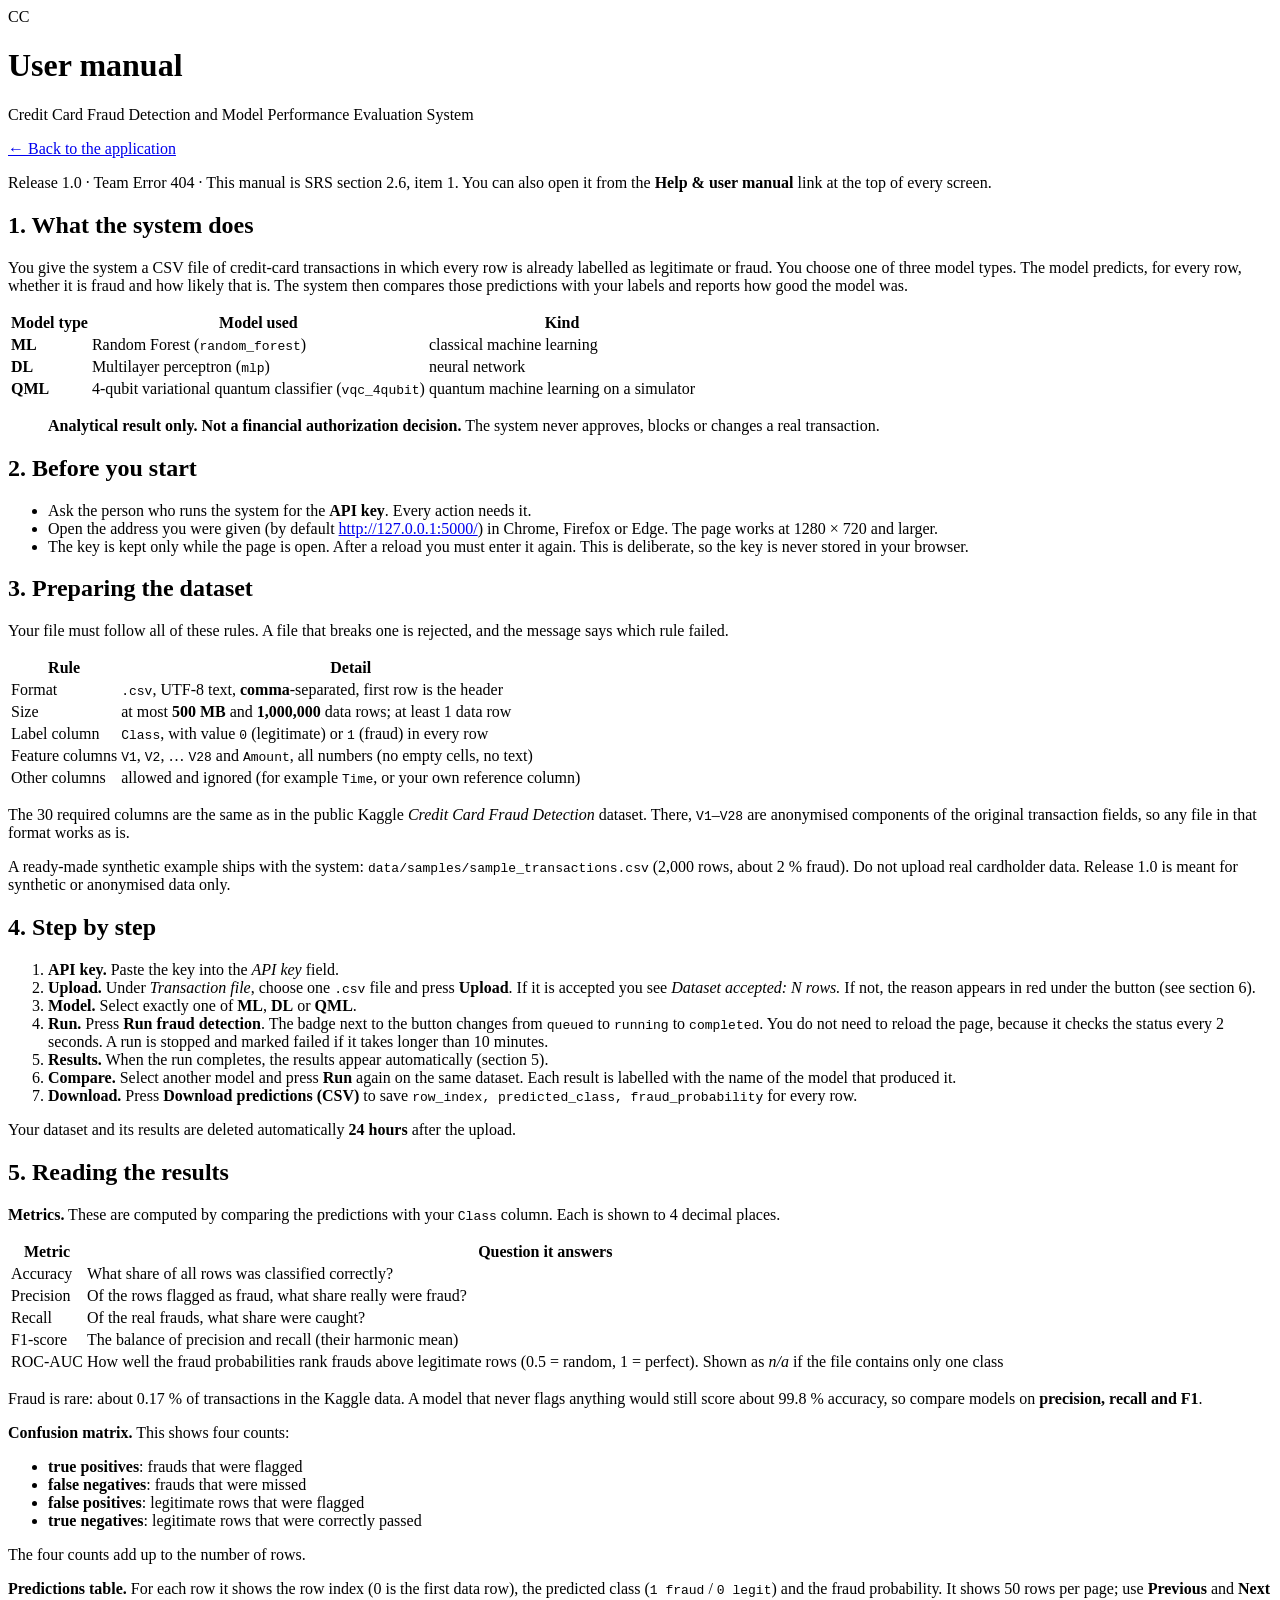
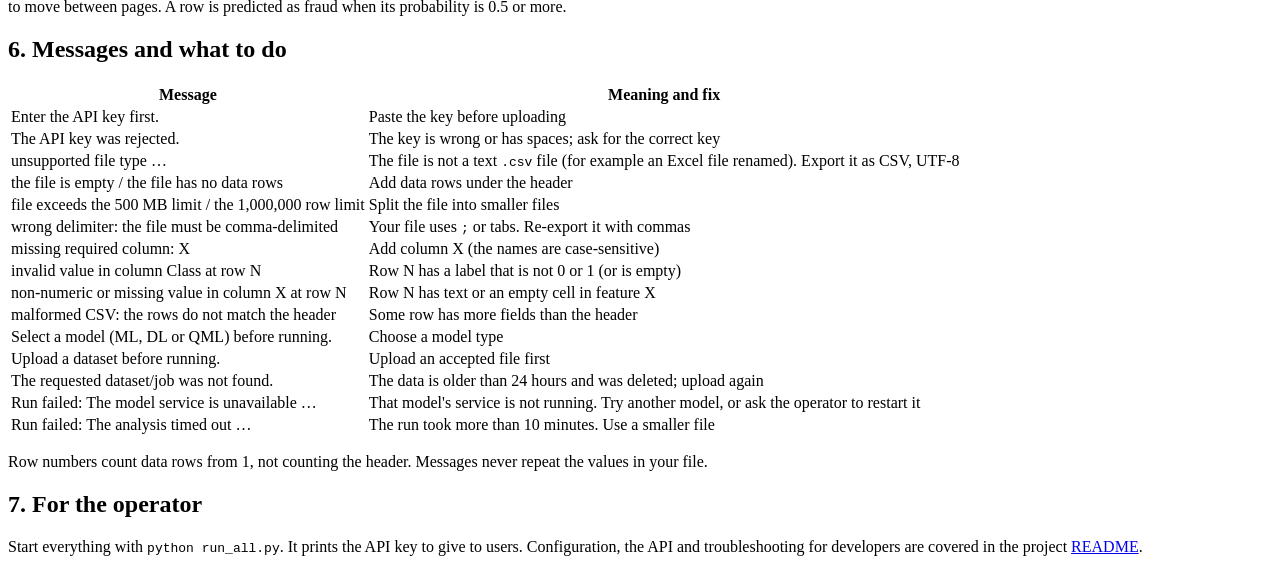
==== commit 25e65b82: "S2-12: user manual (dataset schema, workflow, troubleshooting) - docs/USER_MANUAL.md, also rendered " ====
--- a/client/help.html
+++ b/client/help.html
@@ -18,13 +18,230 @@
     <nav class="topnav"><a href="/" data-testid="back-link">&larr; Back to the application</a></nav>
   </header>
   <main class="manual" data-testid="user-manual">
-    <h2>Quick start</h2>
-    <ol>
-      <li>Enter the API key you were given.</li>
-      <li>Choose one <code>.csv</code> file and press <strong>Upload</strong>.</li>
-      <li>Select <strong>ML</strong>, <strong>DL</strong> or <strong>QML</strong> and press <strong>Run fraud detection</strong>.</li>
-      <li>Wait for the status to reach <em>completed</em>; the results appear automatically.</li>
-    </ol>
+<p>Release 1.0 · Team Error 404 · This manual is SRS section 2.6, item 1. You can also open it from
+the <strong>Help &amp; user manual</strong> link at the top of every screen.</p>
+<h2>1. What the system does</h2>
+<p>You give the system a CSV file of credit-card transactions in which every row is already labelled
+as legitimate or fraud. You choose one of three model types. The model predicts, for every row,
+whether it is fraud and how likely that is. The system then compares those predictions with your
+labels and reports how good the model was.</p>
+<table>
+<thead>
+<tr>
+<th>Model type</th>
+<th>Model used</th>
+<th>Kind</th>
+</tr>
+</thead>
+<tbody>
+<tr>
+<td><strong>ML</strong></td>
+<td>Random Forest (<code>random_forest</code>)</td>
+<td>classical machine learning</td>
+</tr>
+<tr>
+<td><strong>DL</strong></td>
+<td>Multilayer perceptron (<code>mlp</code>)</td>
+<td>neural network</td>
+</tr>
+<tr>
+<td><strong>QML</strong></td>
+<td>4-qubit variational quantum classifier (<code>vqc_4qubit</code>)</td>
+<td>quantum machine learning on a simulator</td>
+</tr>
+</tbody>
+</table>
+<blockquote>
+<p><strong>Analytical result only. Not a financial authorization decision.</strong> The system never approves,
+blocks or changes a real transaction.</p>
+</blockquote>
+<h2>2. Before you start</h2>
+<ul>
+<li>Ask the person who runs the system for the <strong>API key</strong>. Every action needs it.</li>
+<li>Open the address you were given (by default <a href="http://127.0.0.1:5000/">http://127.0.0.1:5000/</a>) in Chrome, Firefox or Edge.
+  The page works at 1280 × 720 and larger.</li>
+<li>The key is kept only while the page is open. After a reload you must enter it again. This is
+  deliberate, so the key is never stored in your browser.</li>
+</ul>
+<h2>3. Preparing the dataset</h2>
+<p>Your file must follow all of these rules. A file that breaks one is rejected, and the message says
+which rule failed.</p>
+<table>
+<thead>
+<tr>
+<th>Rule</th>
+<th>Detail</th>
+</tr>
+</thead>
+<tbody>
+<tr>
+<td>Format</td>
+<td><code>.csv</code>, UTF-8 text, <strong>comma</strong>-separated, first row is the header</td>
+</tr>
+<tr>
+<td>Size</td>
+<td>at most <strong>500 MB</strong> and <strong>1,000,000</strong> data rows; at least 1 data row</td>
+</tr>
+<tr>
+<td>Label column</td>
+<td><code>Class</code>, with value <code>0</code> (legitimate) or <code>1</code> (fraud) in every row</td>
+</tr>
+<tr>
+<td>Feature columns</td>
+<td><code>V1</code>, <code>V2</code>, … <code>V28</code> and <code>Amount</code>, all numbers (no empty cells, no text)</td>
+</tr>
+<tr>
+<td>Other columns</td>
+<td>allowed and ignored (for example <code>Time</code>, or your own reference column)</td>
+</tr>
+</tbody>
+</table>
+<p>The 30 required columns are the same as in the public Kaggle <em>Credit Card Fraud Detection</em> dataset.
+There, <code>V1</code>–<code>V28</code> are anonymised components of the original transaction fields, so any file in that
+format works as is.</p>
+<p>A ready-made synthetic example ships with the system: <code>data/samples/sample_transactions.csv</code>
+(2,000 rows, about 2 % fraud). Do not upload real cardholder data. Release 1.0 is meant for
+synthetic or anonymised data only.</p>
+<h2>4. Step by step</h2>
+<ol>
+<li><strong>API key.</strong> Paste the key into the <em>API key</em> field.</li>
+<li><strong>Upload.</strong> Under <em>Transaction file</em>, choose one <code>.csv</code> file and press <strong>Upload</strong>. If it is
+   accepted you see <em>Dataset accepted: N rows.</em> If not, the reason appears in red under the button
+   (see section 6).</li>
+<li><strong>Model.</strong> Select exactly one of <strong>ML</strong>, <strong>DL</strong> or <strong>QML</strong>.</li>
+<li><strong>Run.</strong> Press <strong>Run fraud detection</strong>. The badge next to the button changes from
+   <code>queued</code> to <code>running</code> to <code>completed</code>. You do not need to reload the page, because it checks the
+   status every 2 seconds. A run is stopped and marked failed if it takes longer than 10 minutes.</li>
+<li><strong>Results.</strong> When the run completes, the results appear automatically (section 5).</li>
+<li><strong>Compare.</strong> Select another model and press <strong>Run</strong> again on the same dataset. Each result is
+   labelled with the name of the model that produced it.</li>
+<li><strong>Download.</strong> Press <strong>Download predictions (CSV)</strong> to save <code>row_index, predicted_class,
+   fraud_probability</code> for every row.</li>
+</ol>
+<p>Your dataset and its results are deleted automatically <strong>24 hours</strong> after the upload.</p>
+<h2>5. Reading the results</h2>
+<p><strong>Metrics.</strong> These are computed by comparing the predictions with your <code>Class</code> column. Each is shown
+to 4 decimal places.</p>
+<table>
+<thead>
+<tr>
+<th>Metric</th>
+<th>Question it answers</th>
+</tr>
+</thead>
+<tbody>
+<tr>
+<td>Accuracy</td>
+<td>What share of all rows was classified correctly?</td>
+</tr>
+<tr>
+<td>Precision</td>
+<td>Of the rows flagged as fraud, what share really were fraud?</td>
+</tr>
+<tr>
+<td>Recall</td>
+<td>Of the real frauds, what share were caught?</td>
+</tr>
+<tr>
+<td>F1-score</td>
+<td>The balance of precision and recall (their harmonic mean)</td>
+</tr>
+<tr>
+<td>ROC-AUC</td>
+<td>How well the fraud probabilities rank frauds above legitimate rows (0.5 = random, 1 = perfect). Shown as <em>n/a</em> if the file contains only one class</td>
+</tr>
+</tbody>
+</table>
+<p>Fraud is rare: about 0.17 % of transactions in the Kaggle data. A model that never flags anything
+would still score about 99.8 % accuracy, so compare models on <strong>precision, recall and F1</strong>.</p>
+<p><strong>Confusion matrix.</strong> This shows four counts:</p>
+<ul>
+<li><strong>true positives</strong>: frauds that were flagged</li>
+<li><strong>false negatives</strong>: frauds that were missed</li>
+<li><strong>false positives</strong>: legitimate rows that were flagged</li>
+<li><strong>true negatives</strong>: legitimate rows that were correctly passed</li>
+</ul>
+<p>The four counts add up to the number of rows.</p>
+<p><strong>Predictions table.</strong> For each row it shows the row index (0 is the first data row), the predicted
+class (<code>1 fraud</code> / <code>0 legit</code>) and the fraud probability. It shows 50 rows per page; use <strong>Previous</strong>
+and <strong>Next</strong> to move between pages. A row is predicted as fraud when its probability is 0.5 or more.</p>
+<h2>6. Messages and what to do</h2>
+<table>
+<thead>
+<tr>
+<th>Message</th>
+<th>Meaning and fix</th>
+</tr>
+</thead>
+<tbody>
+<tr>
+<td>Enter the API key first.</td>
+<td>Paste the key before uploading</td>
+</tr>
+<tr>
+<td>The API key was rejected.</td>
+<td>The key is wrong or has spaces; ask for the correct key</td>
+</tr>
+<tr>
+<td>unsupported file type …</td>
+<td>The file is not a text <code>.csv</code> file (for example an Excel file renamed). Export it as CSV, UTF-8</td>
+</tr>
+<tr>
+<td>the file is empty / the file has no data rows</td>
+<td>Add data rows under the header</td>
+</tr>
+<tr>
+<td>file exceeds the 500 MB limit / the 1,000,000 row limit</td>
+<td>Split the file into smaller files</td>
+</tr>
+<tr>
+<td>wrong delimiter: the file must be comma-delimited</td>
+<td>Your file uses <code>;</code> or tabs. Re-export it with commas</td>
+</tr>
+<tr>
+<td>missing required column: X</td>
+<td>Add column X (the names are case-sensitive)</td>
+</tr>
+<tr>
+<td>invalid value in column Class at row N</td>
+<td>Row N has a label that is not 0 or 1 (or is empty)</td>
+</tr>
+<tr>
+<td>non-numeric or missing value in column X at row N</td>
+<td>Row N has text or an empty cell in feature X</td>
+</tr>
+<tr>
+<td>malformed CSV: the rows do not match the header</td>
+<td>Some row has more fields than the header</td>
+</tr>
+<tr>
+<td>Select a model (ML, DL or QML) before running.</td>
+<td>Choose a model type</td>
+</tr>
+<tr>
+<td>Upload a dataset before running.</td>
+<td>Upload an accepted file first</td>
+</tr>
+<tr>
+<td>The requested dataset/job was not found.</td>
+<td>The data is older than 24 hours and was deleted; upload again</td>
+</tr>
+<tr>
+<td>Run failed: The model service is unavailable …</td>
+<td>That model's service is not running. Try another model, or ask the operator to restart it</td>
+</tr>
+<tr>
+<td>Run failed: The analysis timed out …</td>
+<td>The run took more than 10 minutes. Use a smaller file</td>
+</tr>
+</tbody>
+</table>
+<p>Row numbers count data rows from 1, not counting the header. Messages never repeat the values
+in your file.</p>
+<h2>7. For the operator</h2>
+<p>Start everything with <code>python run_all.py</code>. It prints the API key to give to users. Configuration,
+the API and troubleshooting for developers are covered in the project
+<a href="https://github.com/AMAN-PRIYANSH/SE-MINI-PROJECT#readme">README</a>.</p>
   </main>
 </body>
 </html>
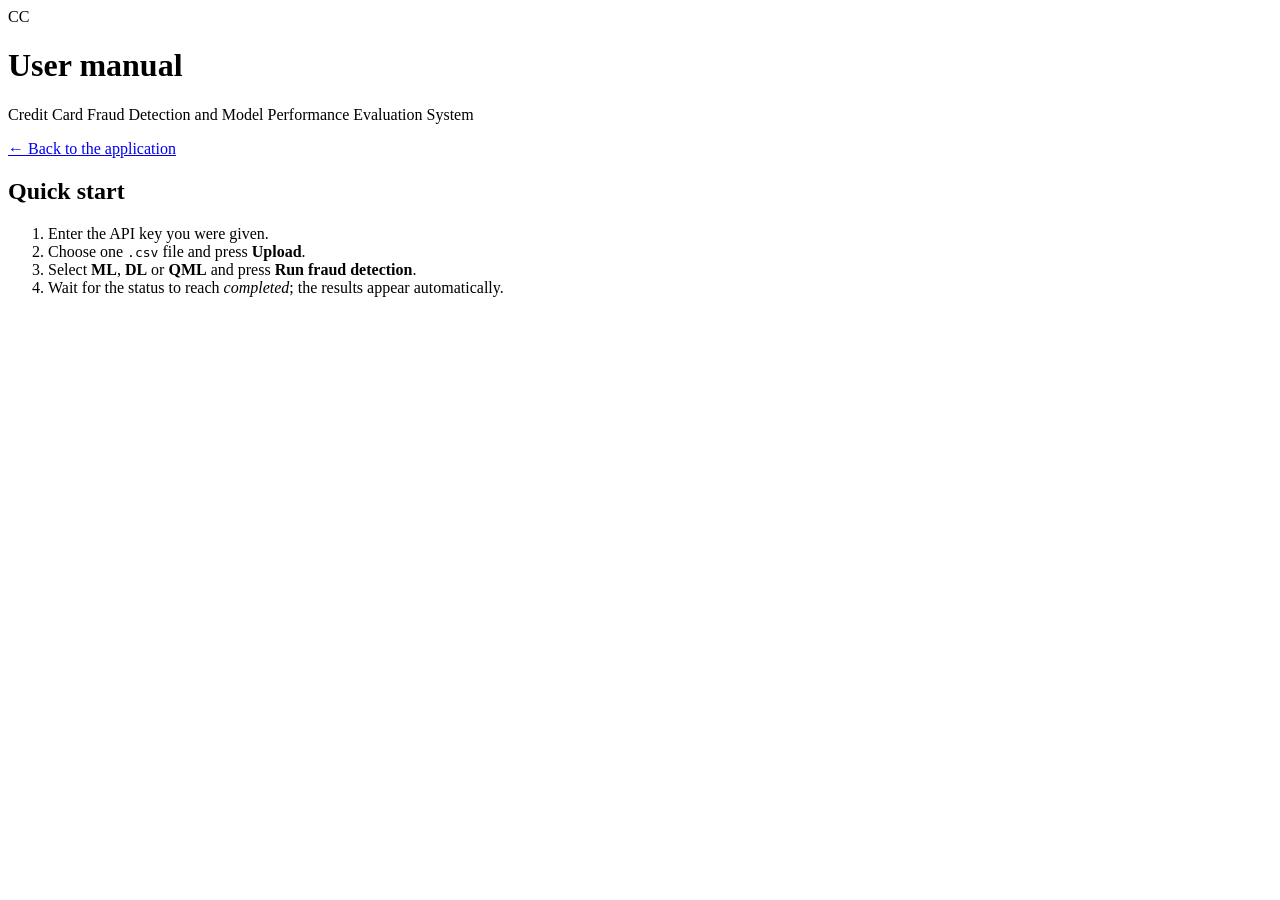
==== commit 10a49b4c: "Merge pull request #69 from AMAN-PRIYANSH/phase2/S2-05-help-manual [S2-05] Help link, user manual pa" ====
--- a/client/help.html
+++ b/client/help.html
@@ -18,230 +18,13 @@
     <nav class="topnav"><a href="/" data-testid="back-link">&larr; Back to the application</a></nav>
   </header>
   <main class="manual" data-testid="user-manual">
-<p>Release 1.0 · Team Error 404 · This manual is SRS section 2.6, item 1. You can also open it from
-the <strong>Help &amp; user manual</strong> link at the top of every screen.</p>
-<h2>1. What the system does</h2>
-<p>You give the system a CSV file of credit-card transactions in which every row is already labelled
-as legitimate or fraud. You choose one of three model types. The model predicts, for every row,
-whether it is fraud and how likely that is. The system then compares those predictions with your
-labels and reports how good the model was.</p>
-<table>
-<thead>
-<tr>
-<th>Model type</th>
-<th>Model used</th>
-<th>Kind</th>
-</tr>
-</thead>
-<tbody>
-<tr>
-<td><strong>ML</strong></td>
-<td>Random Forest (<code>random_forest</code>)</td>
-<td>classical machine learning</td>
-</tr>
-<tr>
-<td><strong>DL</strong></td>
-<td>Multilayer perceptron (<code>mlp</code>)</td>
-<td>neural network</td>
-</tr>
-<tr>
-<td><strong>QML</strong></td>
-<td>4-qubit variational quantum classifier (<code>vqc_4qubit</code>)</td>
-<td>quantum machine learning on a simulator</td>
-</tr>
-</tbody>
-</table>
-<blockquote>
-<p><strong>Analytical result only. Not a financial authorization decision.</strong> The system never approves,
-blocks or changes a real transaction.</p>
-</blockquote>
-<h2>2. Before you start</h2>
-<ul>
-<li>Ask the person who runs the system for the <strong>API key</strong>. Every action needs it.</li>
-<li>Open the address you were given (by default <a href="http://127.0.0.1:5000/">http://127.0.0.1:5000/</a>) in Chrome, Firefox or Edge.
-  The page works at 1280 × 720 and larger.</li>
-<li>The key is kept only while the page is open. After a reload you must enter it again. This is
-  deliberate, so the key is never stored in your browser.</li>
-</ul>
-<h2>3. Preparing the dataset</h2>
-<p>Your file must follow all of these rules. A file that breaks one is rejected, and the message says
-which rule failed.</p>
-<table>
-<thead>
-<tr>
-<th>Rule</th>
-<th>Detail</th>
-</tr>
-</thead>
-<tbody>
-<tr>
-<td>Format</td>
-<td><code>.csv</code>, UTF-8 text, <strong>comma</strong>-separated, first row is the header</td>
-</tr>
-<tr>
-<td>Size</td>
-<td>at most <strong>500 MB</strong> and <strong>1,000,000</strong> data rows; at least 1 data row</td>
-</tr>
-<tr>
-<td>Label column</td>
-<td><code>Class</code>, with value <code>0</code> (legitimate) or <code>1</code> (fraud) in every row</td>
-</tr>
-<tr>
-<td>Feature columns</td>
-<td><code>V1</code>, <code>V2</code>, … <code>V28</code> and <code>Amount</code>, all numbers (no empty cells, no text)</td>
-</tr>
-<tr>
-<td>Other columns</td>
-<td>allowed and ignored (for example <code>Time</code>, or your own reference column)</td>
-</tr>
-</tbody>
-</table>
-<p>The 30 required columns are the same as in the public Kaggle <em>Credit Card Fraud Detection</em> dataset.
-There, <code>V1</code>–<code>V28</code> are anonymised components of the original transaction fields, so any file in that
-format works as is.</p>
-<p>A ready-made synthetic example ships with the system: <code>data/samples/sample_transactions.csv</code>
-(2,000 rows, about 2 % fraud). Do not upload real cardholder data. Release 1.0 is meant for
-synthetic or anonymised data only.</p>
-<h2>4. Step by step</h2>
-<ol>
-<li><strong>API key.</strong> Paste the key into the <em>API key</em> field.</li>
-<li><strong>Upload.</strong> Under <em>Transaction file</em>, choose one <code>.csv</code> file and press <strong>Upload</strong>. If it is
-   accepted you see <em>Dataset accepted: N rows.</em> If not, the reason appears in red under the button
-   (see section 6).</li>
-<li><strong>Model.</strong> Select exactly one of <strong>ML</strong>, <strong>DL</strong> or <strong>QML</strong>.</li>
-<li><strong>Run.</strong> Press <strong>Run fraud detection</strong>. The badge next to the button changes from
-   <code>queued</code> to <code>running</code> to <code>completed</code>. You do not need to reload the page, because it checks the
-   status every 2 seconds. A run is stopped and marked failed if it takes longer than 10 minutes.</li>
-<li><strong>Results.</strong> When the run completes, the results appear automatically (section 5).</li>
-<li><strong>Compare.</strong> Select another model and press <strong>Run</strong> again on the same dataset. Each result is
-   labelled with the name of the model that produced it.</li>
-<li><strong>Download.</strong> Press <strong>Download predictions (CSV)</strong> to save <code>row_index, predicted_class,
-   fraud_probability</code> for every row.</li>
-</ol>
-<p>Your dataset and its results are deleted automatically <strong>24 hours</strong> after the upload.</p>
-<h2>5. Reading the results</h2>
-<p><strong>Metrics.</strong> These are computed by comparing the predictions with your <code>Class</code> column. Each is shown
-to 4 decimal places.</p>
-<table>
-<thead>
-<tr>
-<th>Metric</th>
-<th>Question it answers</th>
-</tr>
-</thead>
-<tbody>
-<tr>
-<td>Accuracy</td>
-<td>What share of all rows was classified correctly?</td>
-</tr>
-<tr>
-<td>Precision</td>
-<td>Of the rows flagged as fraud, what share really were fraud?</td>
-</tr>
-<tr>
-<td>Recall</td>
-<td>Of the real frauds, what share were caught?</td>
-</tr>
-<tr>
-<td>F1-score</td>
-<td>The balance of precision and recall (their harmonic mean)</td>
-</tr>
-<tr>
-<td>ROC-AUC</td>
-<td>How well the fraud probabilities rank frauds above legitimate rows (0.5 = random, 1 = perfect). Shown as <em>n/a</em> if the file contains only one class</td>
-</tr>
-</tbody>
-</table>
-<p>Fraud is rare: about 0.17 % of transactions in the Kaggle data. A model that never flags anything
-would still score about 99.8 % accuracy, so compare models on <strong>precision, recall and F1</strong>.</p>
-<p><strong>Confusion matrix.</strong> This shows four counts:</p>
-<ul>
-<li><strong>true positives</strong>: frauds that were flagged</li>
-<li><strong>false negatives</strong>: frauds that were missed</li>
-<li><strong>false positives</strong>: legitimate rows that were flagged</li>
-<li><strong>true negatives</strong>: legitimate rows that were correctly passed</li>
-</ul>
-<p>The four counts add up to the number of rows.</p>
-<p><strong>Predictions table.</strong> For each row it shows the row index (0 is the first data row), the predicted
-class (<code>1 fraud</code> / <code>0 legit</code>) and the fraud probability. It shows 50 rows per page; use <strong>Previous</strong>
-and <strong>Next</strong> to move between pages. A row is predicted as fraud when its probability is 0.5 or more.</p>
-<h2>6. Messages and what to do</h2>
-<table>
-<thead>
-<tr>
-<th>Message</th>
-<th>Meaning and fix</th>
-</tr>
-</thead>
-<tbody>
-<tr>
-<td>Enter the API key first.</td>
-<td>Paste the key before uploading</td>
-</tr>
-<tr>
-<td>The API key was rejected.</td>
-<td>The key is wrong or has spaces; ask for the correct key</td>
-</tr>
-<tr>
-<td>unsupported file type …</td>
-<td>The file is not a text <code>.csv</code> file (for example an Excel file renamed). Export it as CSV, UTF-8</td>
-</tr>
-<tr>
-<td>the file is empty / the file has no data rows</td>
-<td>Add data rows under the header</td>
-</tr>
-<tr>
-<td>file exceeds the 500 MB limit / the 1,000,000 row limit</td>
-<td>Split the file into smaller files</td>
-</tr>
-<tr>
-<td>wrong delimiter: the file must be comma-delimited</td>
-<td>Your file uses <code>;</code> or tabs. Re-export it with commas</td>
-</tr>
-<tr>
-<td>missing required column: X</td>
-<td>Add column X (the names are case-sensitive)</td>
-</tr>
-<tr>
-<td>invalid value in column Class at row N</td>
-<td>Row N has a label that is not 0 or 1 (or is empty)</td>
-</tr>
-<tr>
-<td>non-numeric or missing value in column X at row N</td>
-<td>Row N has text or an empty cell in feature X</td>
-</tr>
-<tr>
-<td>malformed CSV: the rows do not match the header</td>
-<td>Some row has more fields than the header</td>
-</tr>
-<tr>
-<td>Select a model (ML, DL or QML) before running.</td>
-<td>Choose a model type</td>
-</tr>
-<tr>
-<td>Upload a dataset before running.</td>
-<td>Upload an accepted file first</td>
-</tr>
-<tr>
-<td>The requested dataset/job was not found.</td>
-<td>The data is older than 24 hours and was deleted; upload again</td>
-</tr>
-<tr>
-<td>Run failed: The model service is unavailable …</td>
-<td>That model's service is not running. Try another model, or ask the operator to restart it</td>
-</tr>
-<tr>
-<td>Run failed: The analysis timed out …</td>
-<td>The run took more than 10 minutes. Use a smaller file</td>
-</tr>
-</tbody>
-</table>
-<p>Row numbers count data rows from 1, not counting the header. Messages never repeat the values
-in your file.</p>
-<h2>7. For the operator</h2>
-<p>Start everything with <code>python run_all.py</code>. It prints the API key to give to users. Configuration,
-the API and troubleshooting for developers are covered in the project
-<a href="https://github.com/AMAN-PRIYANSH/SE-MINI-PROJECT#readme">README</a>.</p>
+    <h2>Quick start</h2>
+    <ol>
+      <li>Enter the API key you were given.</li>
+      <li>Choose one <code>.csv</code> file and press <strong>Upload</strong>.</li>
+      <li>Select <strong>ML</strong>, <strong>DL</strong> or <strong>QML</strong> and press <strong>Run fraud detection</strong>.</li>
+      <li>Wait for the status to reach <em>completed</em>; the results appear automatically.</li>
+    </ol>
   </main>
 </body>
 </html>
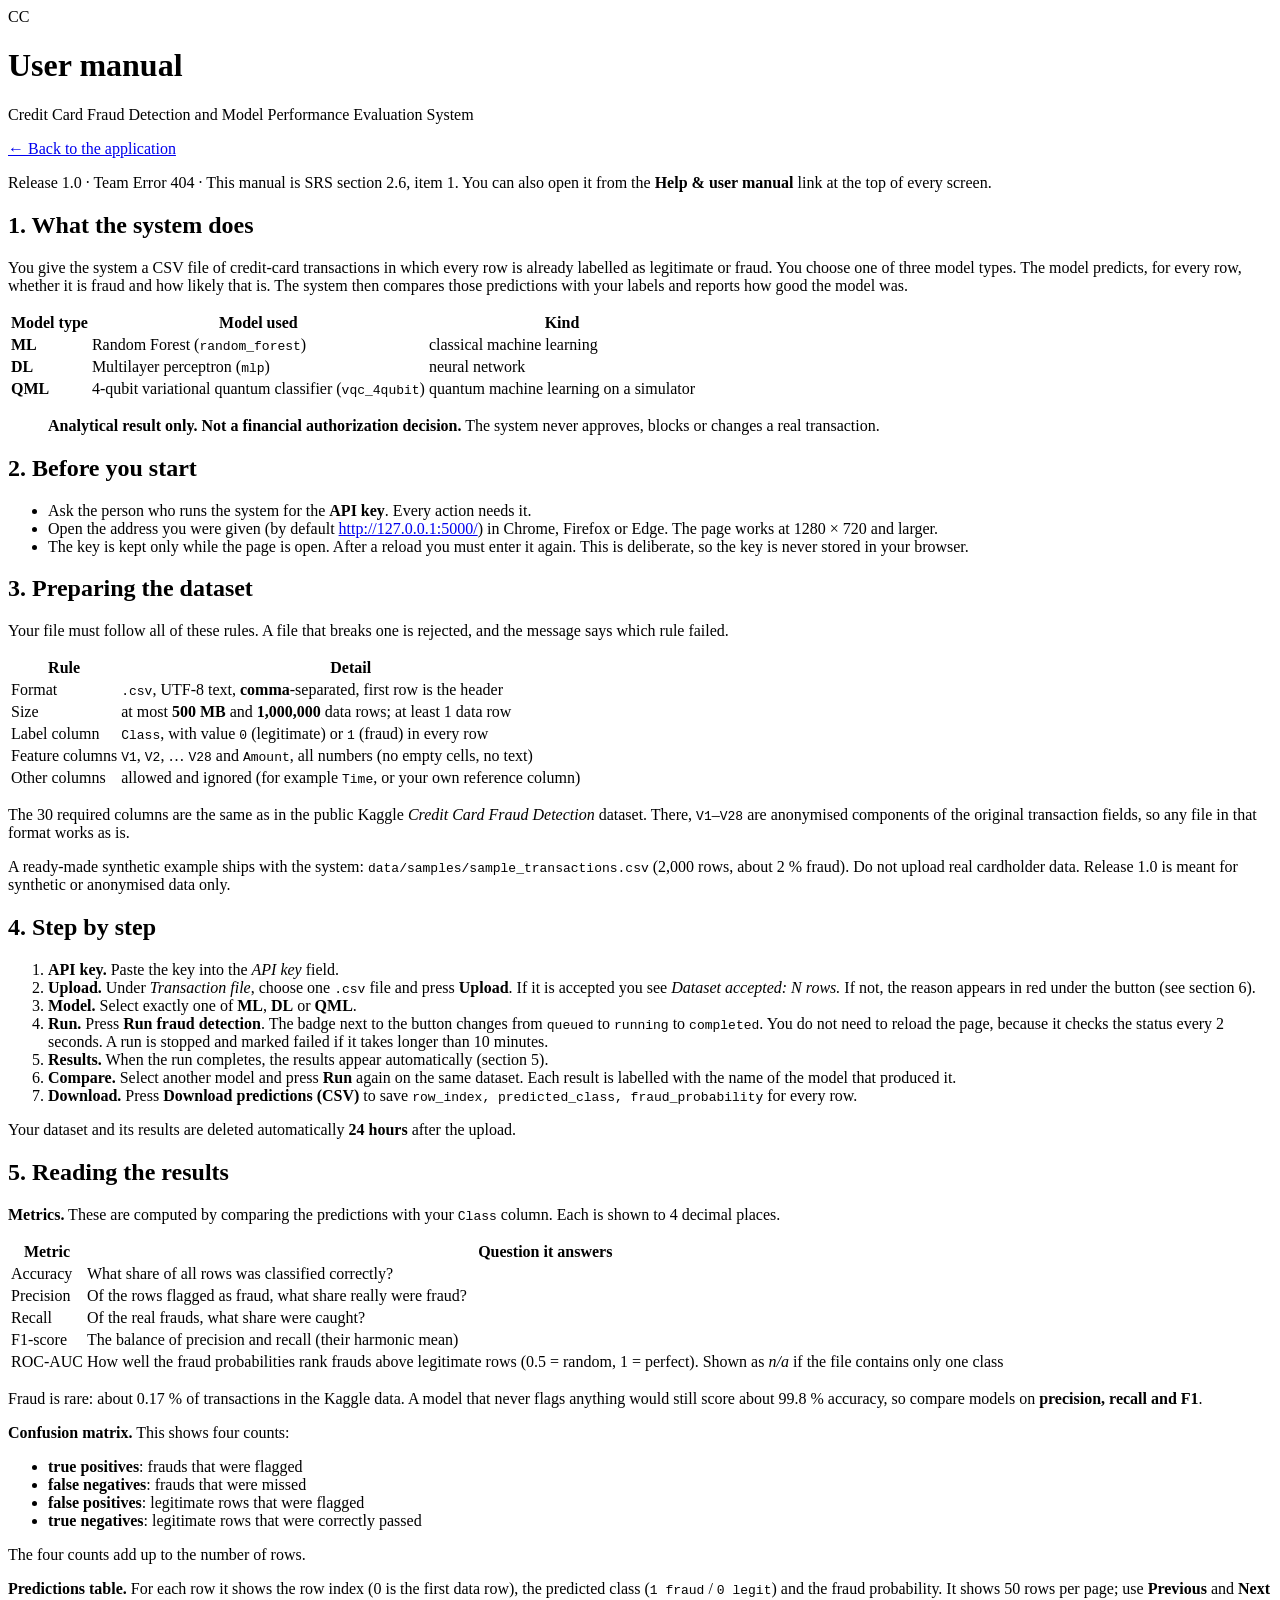
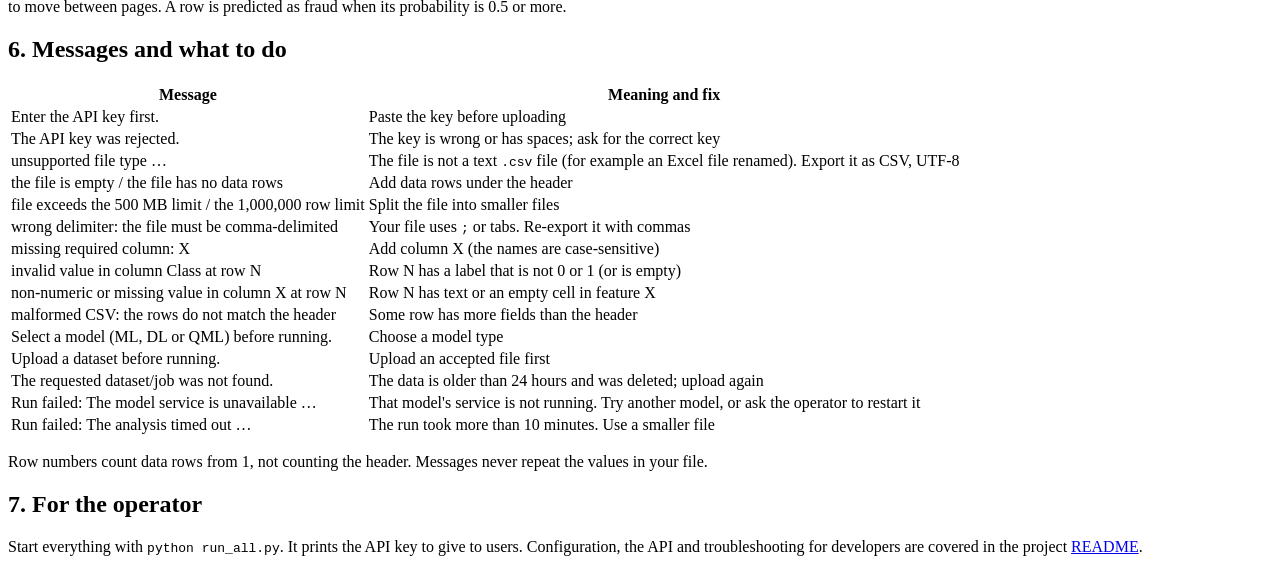
==== commit 09e8e848: "Merge pull request #71 from AMAN-PRIYANSH/phase2/S2-12-user-manual [S2-12] User manual (dataset sche" ====
--- a/client/help.html
+++ b/client/help.html
@@ -18,13 +18,230 @@
     <nav class="topnav"><a href="/" data-testid="back-link">&larr; Back to the application</a></nav>
   </header>
   <main class="manual" data-testid="user-manual">
-    <h2>Quick start</h2>
-    <ol>
-      <li>Enter the API key you were given.</li>
-      <li>Choose one <code>.csv</code> file and press <strong>Upload</strong>.</li>
-      <li>Select <strong>ML</strong>, <strong>DL</strong> or <strong>QML</strong> and press <strong>Run fraud detection</strong>.</li>
-      <li>Wait for the status to reach <em>completed</em>; the results appear automatically.</li>
-    </ol>
+<p>Release 1.0 · Team Error 404 · This manual is SRS section 2.6, item 1. You can also open it from
+the <strong>Help &amp; user manual</strong> link at the top of every screen.</p>
+<h2>1. What the system does</h2>
+<p>You give the system a CSV file of credit-card transactions in which every row is already labelled
+as legitimate or fraud. You choose one of three model types. The model predicts, for every row,
+whether it is fraud and how likely that is. The system then compares those predictions with your
+labels and reports how good the model was.</p>
+<table>
+<thead>
+<tr>
+<th>Model type</th>
+<th>Model used</th>
+<th>Kind</th>
+</tr>
+</thead>
+<tbody>
+<tr>
+<td><strong>ML</strong></td>
+<td>Random Forest (<code>random_forest</code>)</td>
+<td>classical machine learning</td>
+</tr>
+<tr>
+<td><strong>DL</strong></td>
+<td>Multilayer perceptron (<code>mlp</code>)</td>
+<td>neural network</td>
+</tr>
+<tr>
+<td><strong>QML</strong></td>
+<td>4-qubit variational quantum classifier (<code>vqc_4qubit</code>)</td>
+<td>quantum machine learning on a simulator</td>
+</tr>
+</tbody>
+</table>
+<blockquote>
+<p><strong>Analytical result only. Not a financial authorization decision.</strong> The system never approves,
+blocks or changes a real transaction.</p>
+</blockquote>
+<h2>2. Before you start</h2>
+<ul>
+<li>Ask the person who runs the system for the <strong>API key</strong>. Every action needs it.</li>
+<li>Open the address you were given (by default <a href="http://127.0.0.1:5000/">http://127.0.0.1:5000/</a>) in Chrome, Firefox or Edge.
+  The page works at 1280 × 720 and larger.</li>
+<li>The key is kept only while the page is open. After a reload you must enter it again. This is
+  deliberate, so the key is never stored in your browser.</li>
+</ul>
+<h2>3. Preparing the dataset</h2>
+<p>Your file must follow all of these rules. A file that breaks one is rejected, and the message says
+which rule failed.</p>
+<table>
+<thead>
+<tr>
+<th>Rule</th>
+<th>Detail</th>
+</tr>
+</thead>
+<tbody>
+<tr>
+<td>Format</td>
+<td><code>.csv</code>, UTF-8 text, <strong>comma</strong>-separated, first row is the header</td>
+</tr>
+<tr>
+<td>Size</td>
+<td>at most <strong>500 MB</strong> and <strong>1,000,000</strong> data rows; at least 1 data row</td>
+</tr>
+<tr>
+<td>Label column</td>
+<td><code>Class</code>, with value <code>0</code> (legitimate) or <code>1</code> (fraud) in every row</td>
+</tr>
+<tr>
+<td>Feature columns</td>
+<td><code>V1</code>, <code>V2</code>, … <code>V28</code> and <code>Amount</code>, all numbers (no empty cells, no text)</td>
+</tr>
+<tr>
+<td>Other columns</td>
+<td>allowed and ignored (for example <code>Time</code>, or your own reference column)</td>
+</tr>
+</tbody>
+</table>
+<p>The 30 required columns are the same as in the public Kaggle <em>Credit Card Fraud Detection</em> dataset.
+There, <code>V1</code>–<code>V28</code> are anonymised components of the original transaction fields, so any file in that
+format works as is.</p>
+<p>A ready-made synthetic example ships with the system: <code>data/samples/sample_transactions.csv</code>
+(2,000 rows, about 2 % fraud). Do not upload real cardholder data. Release 1.0 is meant for
+synthetic or anonymised data only.</p>
+<h2>4. Step by step</h2>
+<ol>
+<li><strong>API key.</strong> Paste the key into the <em>API key</em> field.</li>
+<li><strong>Upload.</strong> Under <em>Transaction file</em>, choose one <code>.csv</code> file and press <strong>Upload</strong>. If it is
+   accepted you see <em>Dataset accepted: N rows.</em> If not, the reason appears in red under the button
+   (see section 6).</li>
+<li><strong>Model.</strong> Select exactly one of <strong>ML</strong>, <strong>DL</strong> or <strong>QML</strong>.</li>
+<li><strong>Run.</strong> Press <strong>Run fraud detection</strong>. The badge next to the button changes from
+   <code>queued</code> to <code>running</code> to <code>completed</code>. You do not need to reload the page, because it checks the
+   status every 2 seconds. A run is stopped and marked failed if it takes longer than 10 minutes.</li>
+<li><strong>Results.</strong> When the run completes, the results appear automatically (section 5).</li>
+<li><strong>Compare.</strong> Select another model and press <strong>Run</strong> again on the same dataset. Each result is
+   labelled with the name of the model that produced it.</li>
+<li><strong>Download.</strong> Press <strong>Download predictions (CSV)</strong> to save <code>row_index, predicted_class,
+   fraud_probability</code> for every row.</li>
+</ol>
+<p>Your dataset and its results are deleted automatically <strong>24 hours</strong> after the upload.</p>
+<h2>5. Reading the results</h2>
+<p><strong>Metrics.</strong> These are computed by comparing the predictions with your <code>Class</code> column. Each is shown
+to 4 decimal places.</p>
+<table>
+<thead>
+<tr>
+<th>Metric</th>
+<th>Question it answers</th>
+</tr>
+</thead>
+<tbody>
+<tr>
+<td>Accuracy</td>
+<td>What share of all rows was classified correctly?</td>
+</tr>
+<tr>
+<td>Precision</td>
+<td>Of the rows flagged as fraud, what share really were fraud?</td>
+</tr>
+<tr>
+<td>Recall</td>
+<td>Of the real frauds, what share were caught?</td>
+</tr>
+<tr>
+<td>F1-score</td>
+<td>The balance of precision and recall (their harmonic mean)</td>
+</tr>
+<tr>
+<td>ROC-AUC</td>
+<td>How well the fraud probabilities rank frauds above legitimate rows (0.5 = random, 1 = perfect). Shown as <em>n/a</em> if the file contains only one class</td>
+</tr>
+</tbody>
+</table>
+<p>Fraud is rare: about 0.17 % of transactions in the Kaggle data. A model that never flags anything
+would still score about 99.8 % accuracy, so compare models on <strong>precision, recall and F1</strong>.</p>
+<p><strong>Confusion matrix.</strong> This shows four counts:</p>
+<ul>
+<li><strong>true positives</strong>: frauds that were flagged</li>
+<li><strong>false negatives</strong>: frauds that were missed</li>
+<li><strong>false positives</strong>: legitimate rows that were flagged</li>
+<li><strong>true negatives</strong>: legitimate rows that were correctly passed</li>
+</ul>
+<p>The four counts add up to the number of rows.</p>
+<p><strong>Predictions table.</strong> For each row it shows the row index (0 is the first data row), the predicted
+class (<code>1 fraud</code> / <code>0 legit</code>) and the fraud probability. It shows 50 rows per page; use <strong>Previous</strong>
+and <strong>Next</strong> to move between pages. A row is predicted as fraud when its probability is 0.5 or more.</p>
+<h2>6. Messages and what to do</h2>
+<table>
+<thead>
+<tr>
+<th>Message</th>
+<th>Meaning and fix</th>
+</tr>
+</thead>
+<tbody>
+<tr>
+<td>Enter the API key first.</td>
+<td>Paste the key before uploading</td>
+</tr>
+<tr>
+<td>The API key was rejected.</td>
+<td>The key is wrong or has spaces; ask for the correct key</td>
+</tr>
+<tr>
+<td>unsupported file type …</td>
+<td>The file is not a text <code>.csv</code> file (for example an Excel file renamed). Export it as CSV, UTF-8</td>
+</tr>
+<tr>
+<td>the file is empty / the file has no data rows</td>
+<td>Add data rows under the header</td>
+</tr>
+<tr>
+<td>file exceeds the 500 MB limit / the 1,000,000 row limit</td>
+<td>Split the file into smaller files</td>
+</tr>
+<tr>
+<td>wrong delimiter: the file must be comma-delimited</td>
+<td>Your file uses <code>;</code> or tabs. Re-export it with commas</td>
+</tr>
+<tr>
+<td>missing required column: X</td>
+<td>Add column X (the names are case-sensitive)</td>
+</tr>
+<tr>
+<td>invalid value in column Class at row N</td>
+<td>Row N has a label that is not 0 or 1 (or is empty)</td>
+</tr>
+<tr>
+<td>non-numeric or missing value in column X at row N</td>
+<td>Row N has text or an empty cell in feature X</td>
+</tr>
+<tr>
+<td>malformed CSV: the rows do not match the header</td>
+<td>Some row has more fields than the header</td>
+</tr>
+<tr>
+<td>Select a model (ML, DL or QML) before running.</td>
+<td>Choose a model type</td>
+</tr>
+<tr>
+<td>Upload a dataset before running.</td>
+<td>Upload an accepted file first</td>
+</tr>
+<tr>
+<td>The requested dataset/job was not found.</td>
+<td>The data is older than 24 hours and was deleted; upload again</td>
+</tr>
+<tr>
+<td>Run failed: The model service is unavailable …</td>
+<td>That model's service is not running. Try another model, or ask the operator to restart it</td>
+</tr>
+<tr>
+<td>Run failed: The analysis timed out …</td>
+<td>The run took more than 10 minutes. Use a smaller file</td>
+</tr>
+</tbody>
+</table>
+<p>Row numbers count data rows from 1, not counting the header. Messages never repeat the values
+in your file.</p>
+<h2>7. For the operator</h2>
+<p>Start everything with <code>python run_all.py</code>. It prints the API key to give to users. Configuration,
+the API and troubleshooting for developers are covered in the project
+<a href="https://github.com/AMAN-PRIYANSH/SE-MINI-PROJECT#readme">README</a>.</p>
   </main>
 </body>
 </html>
